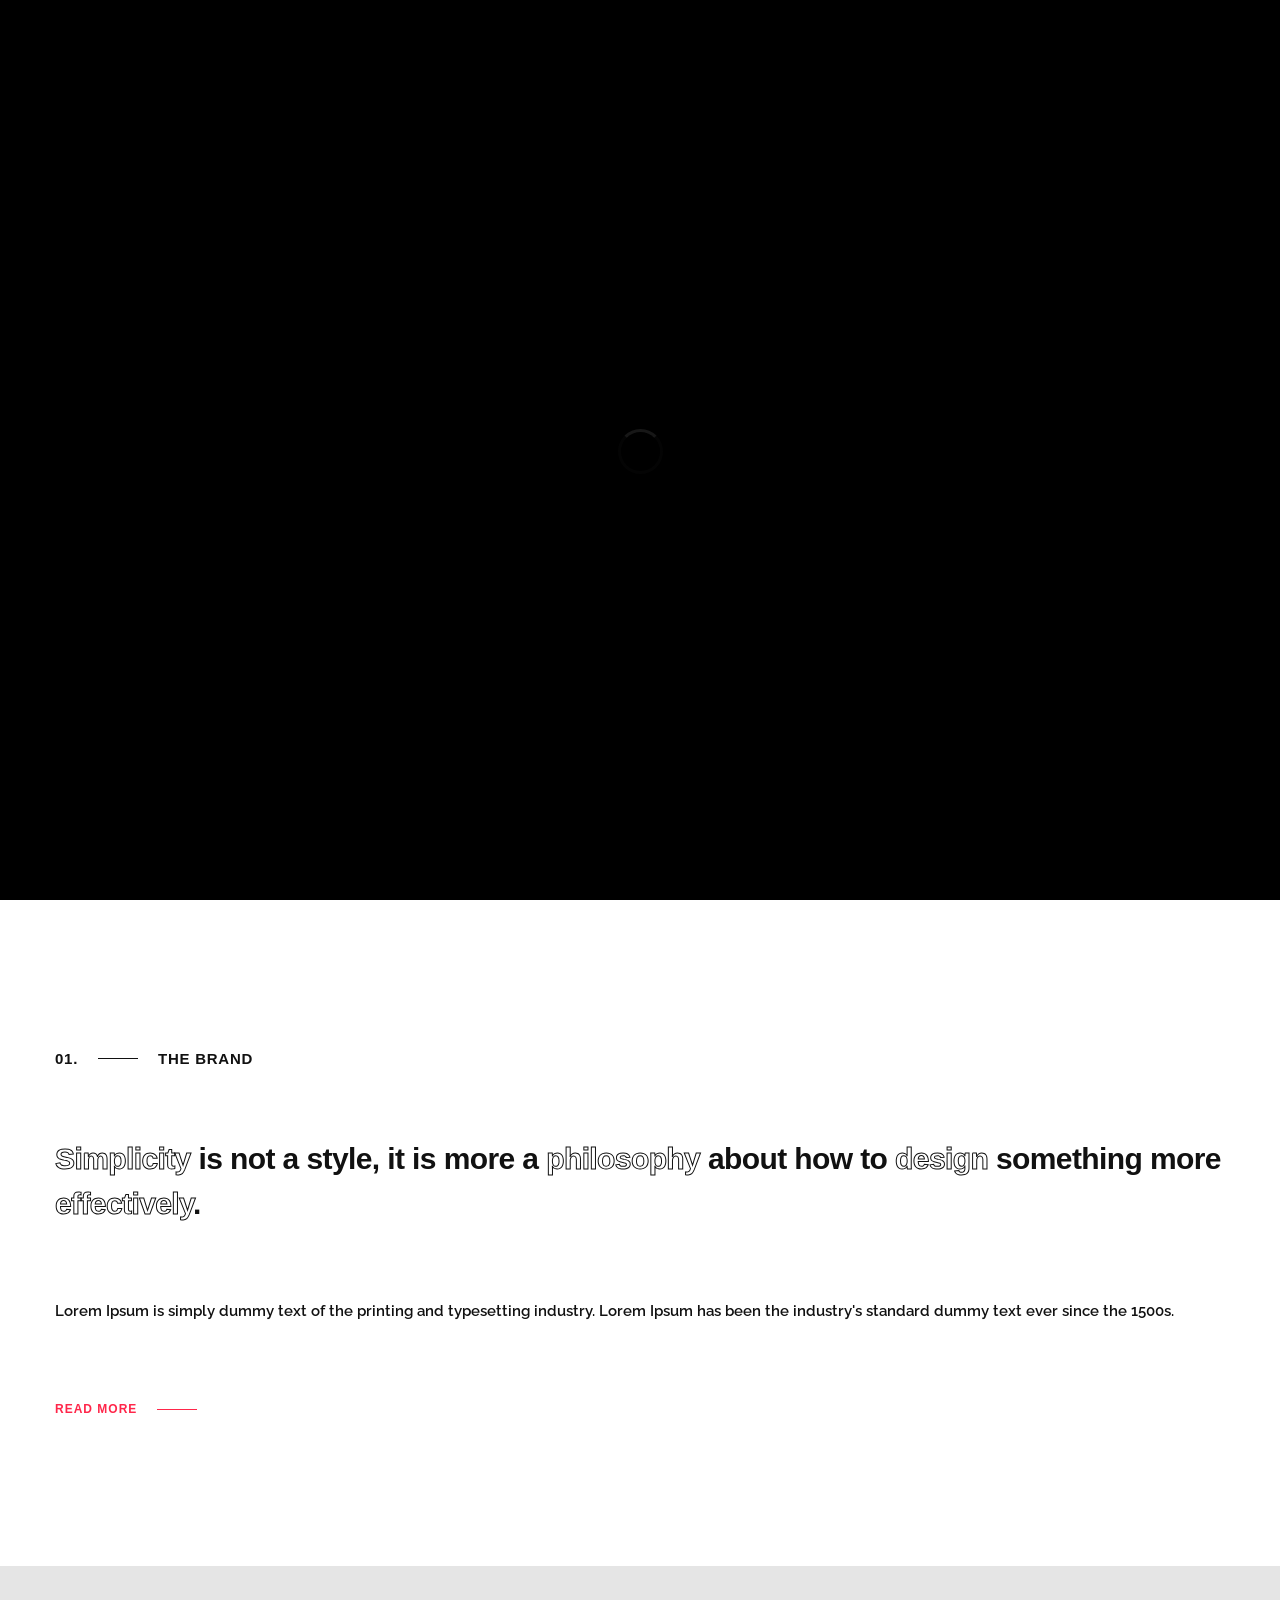
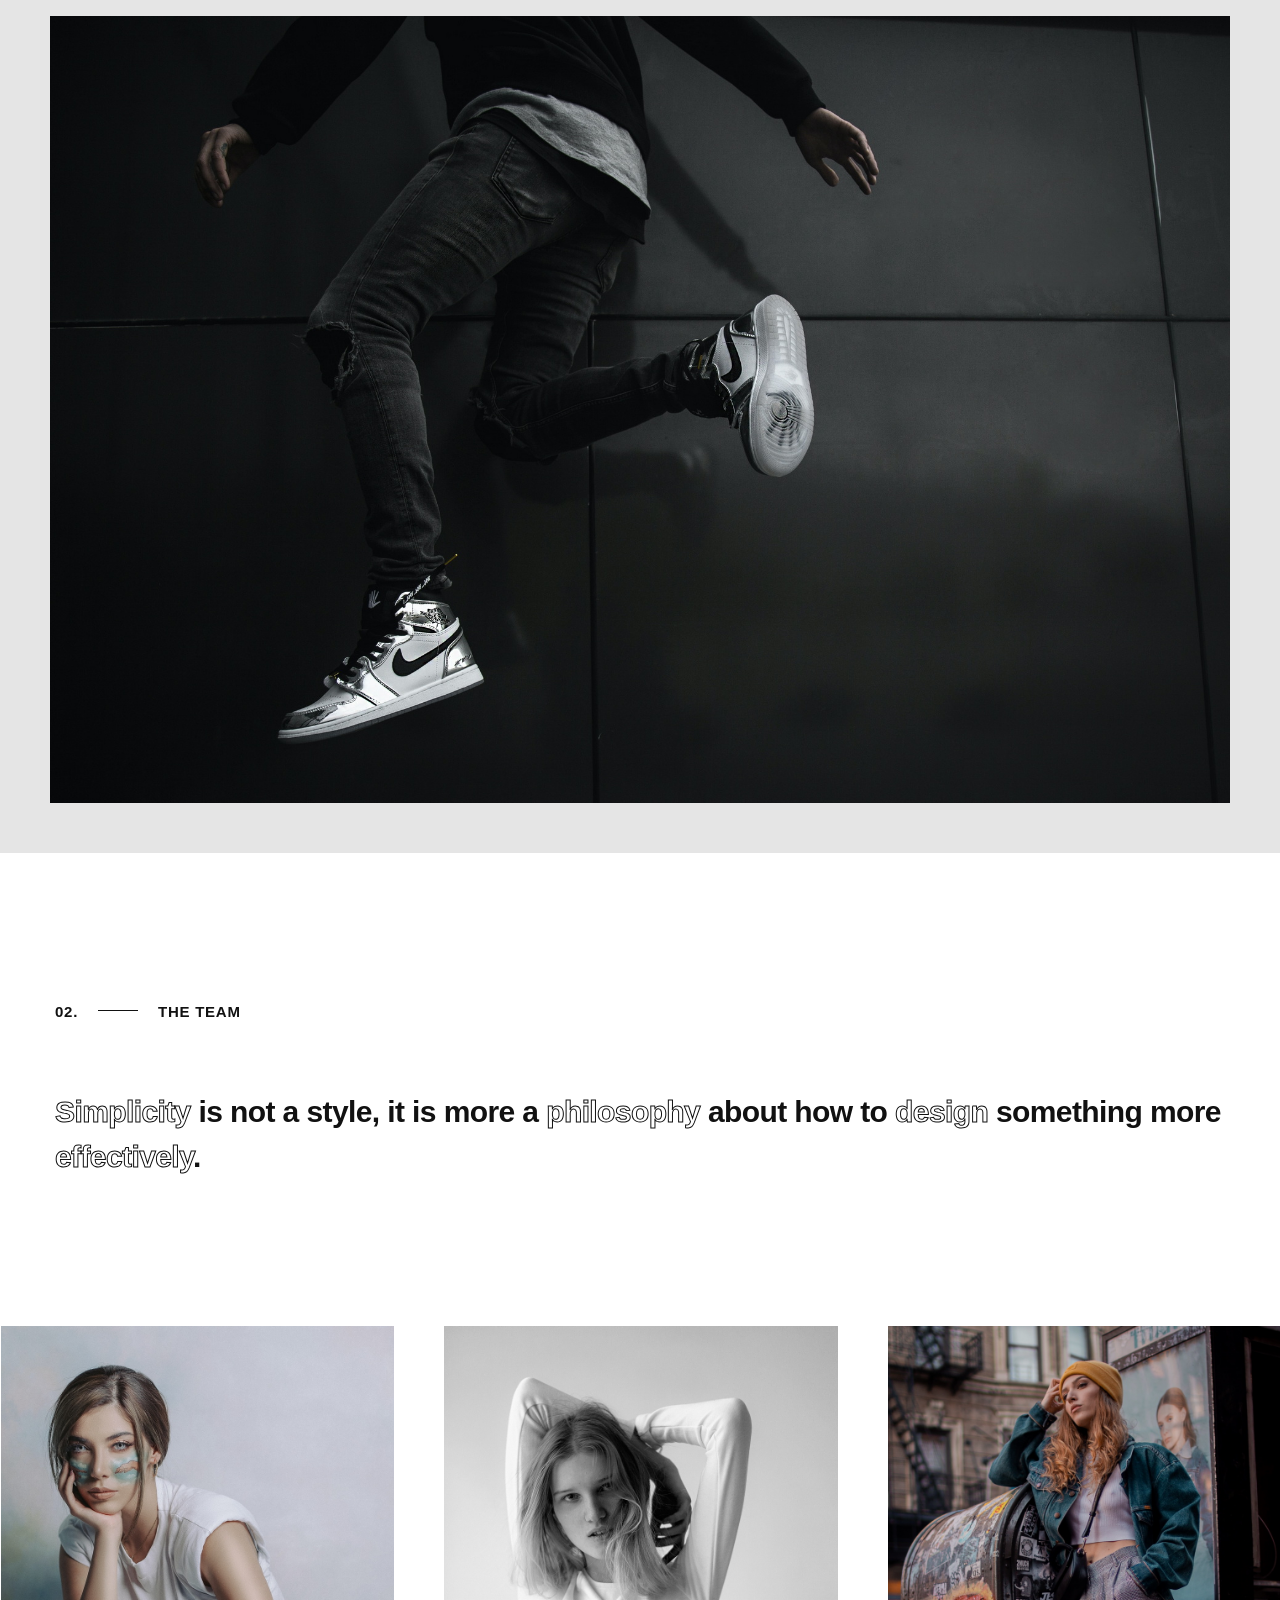
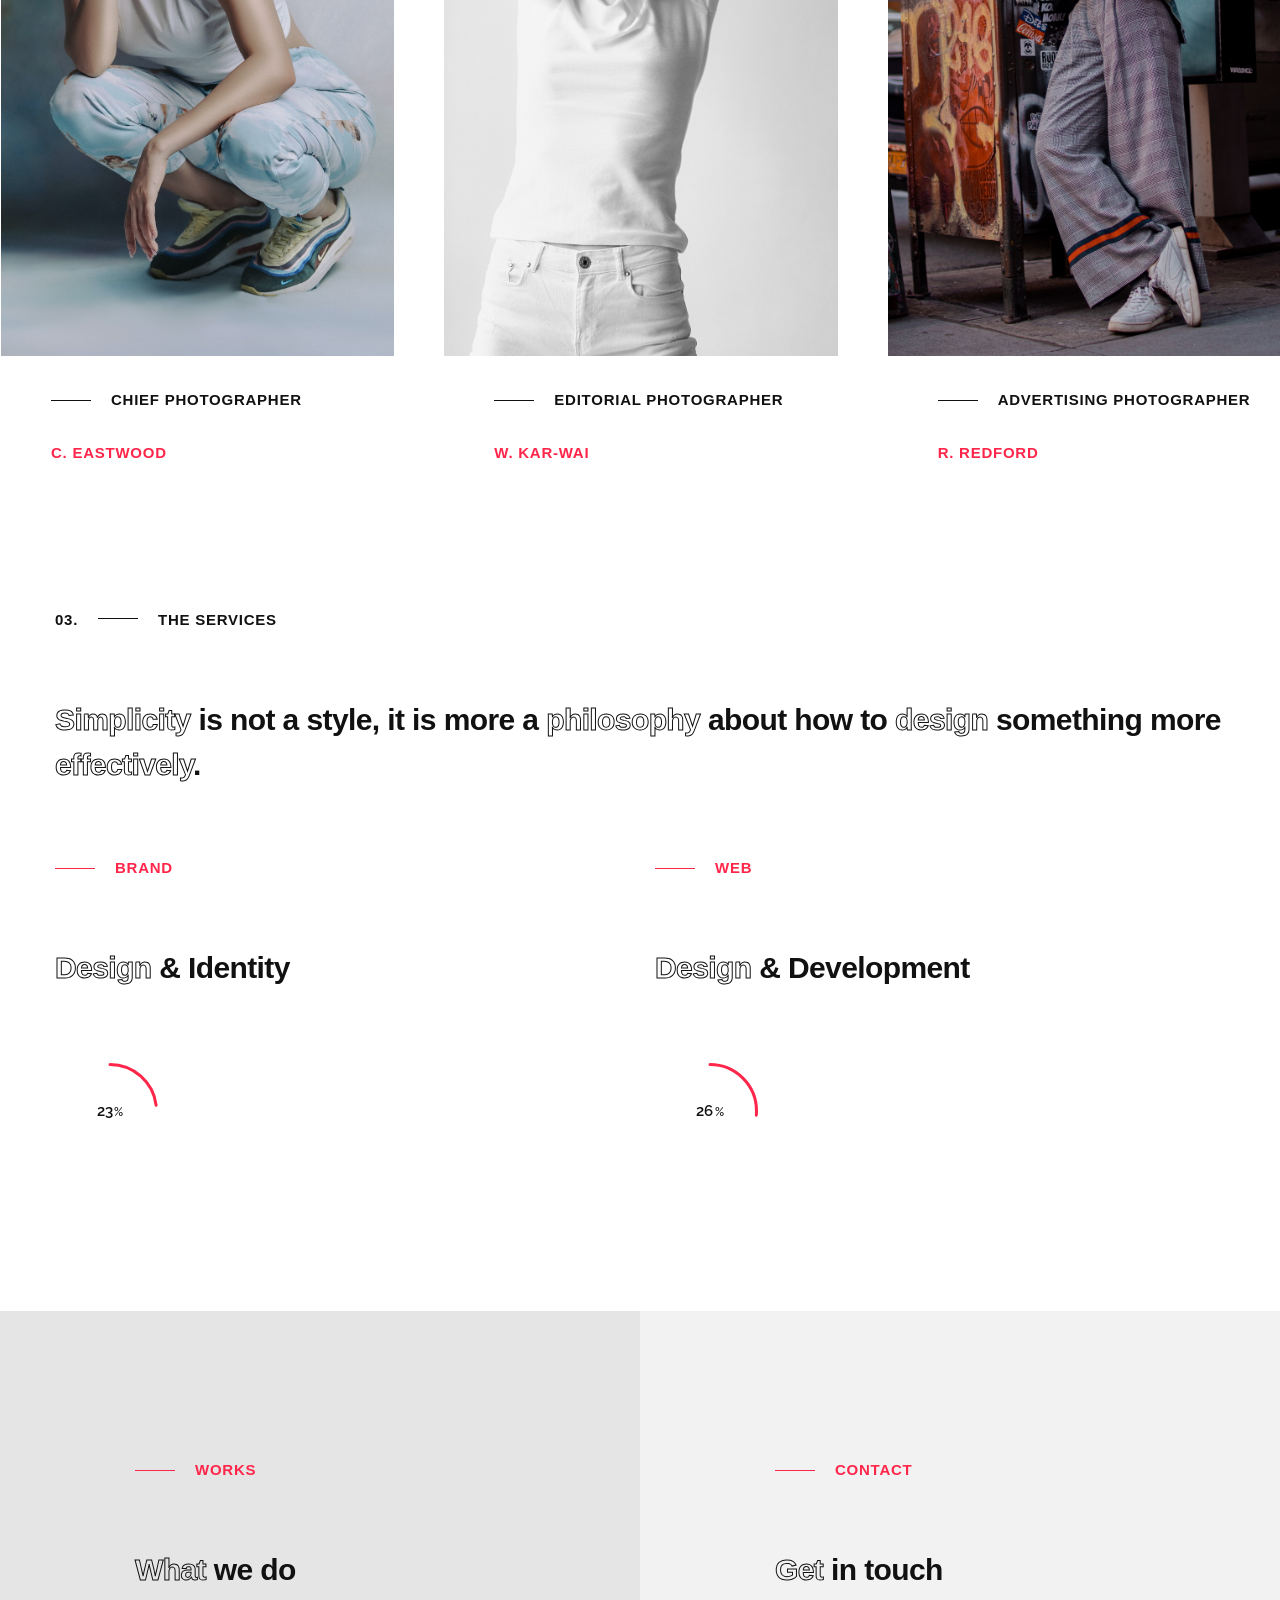
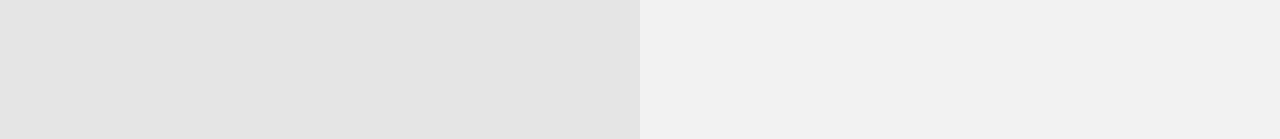
==== about.html @ d97a6aaf "Add files via upload" ====
<!DOCTYPE html>
<html lang="en">
    <head>
        <meta charset="utf-8">
        <title>
            Doex - Creative Portfolio Template
        </title>
        <meta content="" name="description">
        <meta content="" name="author">
        <meta content="" name="keywords">
        <meta content="width=device-width, initial-scale=1, maximum-scale=1" name="viewport">
        <!-- Doex v1.3 || ex nihilo || October - November 2020 -->
        <!-- style start -->
        <link href="css/plugins.css" media="all" rel="stylesheet" type="text/css">
        <link href="css/style.css" media="all" rel="stylesheet" type="text/css">
        <!-- style end -->
        <!-- google fonts start -->
        <link href="https://fonts.googleapis.com/css?family=Raleway:100,200,300,400,500,600,700,800,900" rel="stylesheet" type=
            "text/css">
        <!-- google fonts end -->
    </head>
    <body>
        <!-- preloader start -->
        <div class="preloader-bg"></div>
        <div id="preloader">
            <div id="preloader-status">
                <div class="preloader-position loader">
                    <span></span>
                </div>
            </div>
        </div>
        <!-- preloader end -->
        <!-- custom cursor start -->
        <div class="cursor cursor-color"></div>
        <!-- custom cursor end -->
        <!-- logo start -->
        <a class="logo" href="index.html">
            <div class="logo-img"></div>
        </a>
        <!-- logo end -->
        <!-- navigation start -->
        <!-- navigation button start -->
        <!-- navigation button bg start -->
        <div class="navigation-icon-wrapper-bg"></div>
        <!-- navigation button bg end -->
        <div class="navigation-fire navigation-icon-wrapper">
            <div class="navigation-icon" id="navigation-icon">
                <span class="line"></span> <span class="line"></span> <span class="line"></span>
            </div>
        </div>
        <!-- navigation button end -->
        <!-- navigation panel left start -->
        <div class="panel-overlay-from-left">
            <!-- navigation menu IMG wrapper start -->
            <div class="navigation-menu-img-wrapper">
                <!-- navigation menu IMG start -->
                <div class="navigation-menu-img">
                    <div class="menu-img active" data-bg="img/menu/menu-1.jpg" data-ref="menu-1"></div>
                    <div class="menu-img" data-bg="img/menu/menu-2.jpg" data-ref="menu-2"></div>
                    <div class="menu-img" data-bg="img/menu/menu-3.jpg" data-ref="menu-3"></div>
                    <div class="menu-img" data-bg="img/menu/menu-4.jpg" data-ref="menu-4"></div>
                    <div class="menu-img" data-bg="img/menu/menu-5.jpg" data-ref="menu-5"></div>
                </div>
                <!-- navigation menu IMG end -->
            </div>
            <!-- navigation menu IMG wrapper end -->
        </div>
        <!-- navigation panel left end -->
        <!-- navigation panel right start -->
        <div class="panel-from-right">
            <!-- navigation links start -->
            <nav class="navigation-menu">
                <!-- center container start -->
                <div class="center-container-menu">
                    <!-- center block start -->
                    <div class="center-block-menu">
                        <ul class="menu brackets">
                            <li>
                                <a data-ref="menu-1" href="index.html">Home</a>
                            </li>
                            <li>
                                <a data-ref="menu-2" href="about.html">About</a>
                            </li>
                            <li>
                                <a data-ref="menu-3" href="works.html">Works</a>
                            </li>
                            <li>
                                <a data-ref="menu-4" href="blog.html">Blog</a>
                            </li>
                            <li class="last">
                                <a data-ref="menu-5" href="contact.html">Contact</a>
                            </li>
                        </ul>
                    </div>
                    <!-- center block end -->
                </div>
                <!-- center container end -->
            </nav>
            <!-- navigation links end -->
        </div>
        <!-- navigation panel right end -->
        <!-- navigation end -->
        <!-- section start -->
        <div class="home-page" id="home">
            <!-- hero bg start -->
            <div class="hero-fullscreen">
                <!-- parallax start -->
                <div class="parallax-window" data-image-src="img/about/0.jpg" data-parallax="scroll"></div>
                <!-- parallax end -->
            </div>
            <!-- hero bg end -->
            <!-- overlay start -->
            <div class="gradient-overlay"></div>
            <!-- overlay end -->
            <!-- center container start -->
            <div class="center-container">
                <!-- center block start -->
                <div class="center-block">
                    <!-- section title start -->
                    <h1 class="main-title">
                        <span>About</span>
                    </h1>
                    <!-- section title end -->
                    <!-- divider start -->
                    <div class="inner-divider-ultra-half"></div>
                    <!-- divider end -->
                    <!-- section subtitle start -->
                    <h1 class="section-header section-header-home">
                        <span>Simplicity</span> is not a style<span>.</span>
                    </h1>
                    <!-- section subtitle end -->
                </div>
                <!-- center block end -->
            </div>
            <!-- center container end -->
            <!-- scroll indicator start -->
            <div class="scroll-indicator">
                <div class="scroll-indicator-wrapper">
                    <div class="scroll-line"></div>
                </div>
            </div>
            <!-- scroll indicator end -->
        </div>
        <!-- section end -->
        <!-- page wrapper start -->
        <div class="page-wrapper">
            <!-- section start -->
            <section class="bg-1">
                <div class="container inner-spacer">
                    <!-- divider start -->
                    <div class="inner-divider"></div>
                    <!-- divider end -->
                    <!-- row start -->
                    <div class="row">
                        <!-- col start -->
                        <div class="col-lg-12">
                            <!-- section title start -->
                            <h2 class="section-heading">
                                <span>01.</span> The Brand
                            </h2>
                            <!-- section title end -->
                        </div>
                        <!-- col end -->
                    </div>
                    <!-- row end -->
                    <!-- divider start -->
                    <div class="inner-divider-half"></div>
                    <!-- divider end -->
                    <!-- row start -->
                    <div class="row">
                        <!-- col start -->
                        <div class="col-lg-12">
                            <!-- section subtitle start -->
                            <h1 class="section-header">
                                <span>Simplicity</span> is not a style, it is more a <span>philosophy</span> about how to <span>design</span> something more <span>effectively</span>.
                            </h1>
                            <!-- section subtitle end -->
                            <!-- divider start -->
                            <div class="inner-divider-half"></div>
                            <!-- divider end -->
                            <!-- section txt start -->
                            <div class="section-txt">
                                Lorem Ipsum is simply dummy text of the printing and typesetting industry. Lorem Ipsum has been the industry's standard dummy text ever since the 1500s.
                            </div>
                            <!-- section txt end -->
                            <!-- divider start -->
                            <div class="inner-divider-half"></div>
                            <!-- divider end -->
                            <!-- button start -->
                            <div class="button-the-wrapper">
                                <a class="button-the" href="#">Read more</a>
                            </div>
                            <!-- button end -->
                        </div>
                        <!-- col end -->
                    </div>
                    <!-- row end -->
                    <!-- divider start -->
                    <div class="inner-divider"></div>
                    <!-- divider end -->
                </div>
            </section>
            <!-- section end -->
            <!-- section start -->
            <section class="bg-3">
                <div class="container-fluid nopadding">
                    <div class="works-section section-gallery">
                        <div class="container-fluid no-mrg-pdg">
                            <div class="row no-gutter">
                                <div class="col-md-12">
                                    <!-- item start -->
                                    <div class="works-section-gallery-box img-3 img-3-about">
                                        <div class="box-img image-works">
                                            <!-- item IMG start -->
                                            <div class="img-fullwidth-all"><img alt="Img" src="img/about/0-1.jpg">
                                            </div>
                                            <!-- item IMG end -->
                                        </div>
                                    </div>
                                    <!-- item end -->
                                </div>
                            </div>
                        </div>
                    </div>
                </div>
            </section>
            <!-- section end -->
            <!-- section start -->
            <section class="bg-1">
                <div class="container inner-spacer">
                    <!-- divider start -->
                    <div class="inner-divider"></div>
                    <!-- divider end -->
                    <!-- row start -->
                    <div class="row">
                        <!-- col start -->
                        <div class="col-lg-12">
                            <!-- section title start -->
                            <h2 class="section-heading">
                                <span>02.</span> The Team
                            </h2>
                            <!-- section title end -->
                        </div>
                        <!-- col end -->
                    </div>
                    <!-- row end -->
                    <!-- divider start -->
                    <div class="inner-divider-half"></div>
                    <!-- divider end -->
                    <!-- row start -->
                    <div class="row">
                        <!-- col start -->
                        <div class="col-lg-12">
                            <!-- section subtitle start -->
                            <h1 class="section-header">
                                <span>Simplicity</span> is not a style, it is more a <span>philosophy</span> about how to <span>design</span> something more <span>effectively</span>.
                            </h1>
                            <!-- section subtitle end -->
                        </div>
                        <!-- col end -->
                    </div>
                    <!-- row end -->
                    <!-- divider start -->
                    <div class="inner-divider"></div>
                    <!-- divider end -->
                </div>
            </section>
            <!-- section end -->
            <!-- section start -->
            <section class="bg-1-1">
                <div class="container-fluid nopadding">
                    <!-- IMG carousel start -->
                    <div class="carousel-item-img-wrapper carousel-item-img-wrapper-about">
                        <div class="owl-carousel" id="about">
                            <!-- IMG carousel item start -->
                            <div class="post-box">
                                <div class="carousel-item-all carousel-item-about-01"></div>
                                <div class="post-box-inner">
                                    <!-- divider start -->
                                    <div class="inner-divider-ultra-half"></div>
                                    <!-- divider end -->
                                    <!-- section subtitle start -->
                                    <h4 class="post-heading post-heading-all post-heading-all-lead post-heading-inner">
                                        Chief Photographer
                                    </h4>
                                    <!-- section subtitle end -->
                                    <!-- divider start -->
                                    <div class="inner-divider-ultra-half"></div>
                                    <!-- divider end -->
                                    <!-- section title start -->
                                    <div class="post-box-title">
                                        C. Eastwood
                                    </div>
                                    <!-- section title end -->
                                </div>
                            </div>
                            <!-- IMG carousel item end -->
                            <!-- IMG carousel item start -->
                            <div class="post-box">
                                <div class="carousel-item-all carousel-item-about-02"></div>
                                <div class="post-box-inner">
                                    <!-- divider start -->
                                    <div class="inner-divider-ultra-half"></div>
                                    <!-- divider end -->
                                    <!-- section subtitle start -->
                                    <h4 class="post-heading post-heading-all post-heading-all-lead post-heading-inner">
                                        Editorial Photographer
                                    </h4>
                                    <!-- section subtitle end -->
                                    <!-- divider start -->
                                    <div class="inner-divider-ultra-half"></div>
                                    <!-- divider end -->
                                    <!-- section title start -->
                                    <div class="post-box-title">
                                        W. Kar-wai
                                    </div>
                                    <!-- section title end -->
                                </div>
                            </div>
                            <!-- IMG carousel item end -->
                            <!-- IMG carousel item start -->
                            <div class="post-box">
                                <div class="carousel-item-all carousel-item-about-03"></div>
                                <div class="post-box-inner">
                                    <!-- divider start -->
                                    <div class="inner-divider-ultra-half"></div>
                                    <!-- divider end -->
                                    <!-- section subtitle start -->
                                    <h4 class="post-heading post-heading-all post-heading-all-lead post-heading-inner">
                                        Advertising Photographer
                                    </h4>
                                    <!-- section subtitle end -->
                                    <!-- divider start -->
                                    <div class="inner-divider-ultra-half"></div>
                                    <!-- divider end -->
                                    <!-- section title start -->
                                    <div class="post-box-title">
                                        R. Redford
                                    </div>
                                    <!-- section title end -->
                                </div>
                            </div>
                            <!-- IMG carousel item end -->
                            <!-- IMG carousel item start -->
                            <div class="post-box">
                                <div class="carousel-item-all carousel-item-about-04"></div>
                                <div class="post-box-inner">
                                    <!-- divider start -->
                                    <div class="inner-divider-ultra-half"></div>
                                    <!-- divider end -->
                                    <!-- section subtitle start -->
                                    <h4 class="post-heading post-heading-all post-heading-all-lead post-heading-inner">
                                        Executive Photographer
                                    </h4>
                                    <!-- section subtitle end -->
                                    <!-- divider start -->
                                    <div class="inner-divider-ultra-half"></div>
                                    <!-- divider end -->
                                    <!-- section title start -->
                                    <div class="post-box-title">
                                        T. Scott
                                    </div>
                                    <!-- section title end -->
                                </div>
                            </div>
                            <!-- IMG carousel item end -->
                        </div>
                    </div>
                    <!-- IMG carousel end -->
                </div>
            </section>
            <!-- section end -->
            <!-- section start -->
            <section class="bg-1">
                <div class="container inner-spacer">
                    <!-- divider start -->
                    <div class="inner-divider"></div>
                    <!-- divider end -->
                    <!-- row start -->
                    <div class="row">
                        <!-- col start -->
                        <div class="col-lg-12">
                            <!-- section title start -->
                            <h2 class="section-heading">
                                <span>03.</span> The Services
                            </h2>
                            <!-- section title end -->
                        </div>
                        <!-- col end -->
                    </div>
                    <!-- row end -->
                    <!-- divider start -->
                    <div class="inner-divider-half"></div>
                    <!-- divider end -->
                    <!-- row start -->
                    <div class="row">
                        <!-- col start -->
                        <div class="col-lg-12">
                            <!-- section subtitle start -->
                            <h1 class="section-header">
                                <span>Simplicity</span> is not a style, it is more a <span>philosophy</span> about how to <span>design</span> something more <span>effectively</span>.
                            </h1>
                            <!-- section subtitle end -->
                        </div>
                        <!-- col end -->
                    </div>
                    <!-- row end -->
                    <!-- divider start -->
                    <div class="inner-divider-half"></div>
                    <!-- divider end -->
                    <!-- row start -->
                    <div class="row">
                        <!-- col start -->
                        <div class="col-md-6">
                            <!-- section subtitle start -->
                            <h4 class="post-heading post-heading-all post-heading-all-lead post-heading-all-lead-color post-heading-inner">
                                Brand
                            </h4>
                            <!-- section subtitle end -->
                            <!-- divider start -->
                            <div class="inner-divider-half"></div>
                            <!-- divider end -->
                            <!-- section title start -->
                            <h1 class="section-header section-header-post">
                                <span>Design</span> &amp; Identity
                            </h1>
                            <!-- section title end -->
                            <!-- divider start -->
                            <div class="inner-divider-half"></div>
                            <!-- divider end -->
                            <!-- chart skills start -->
                            <div class="chart-wrapper">
                                <span class="chart-skills chart-appear-skills" data-percent="66"><span class="percent-skills"></span></span>
                            </div>
                            <!-- chart skills end -->
                        </div>
                        <!-- col end -->
                        <!-- divider start -->
                        <div class="inner-divider-half mobile-visible"></div>
                        <!-- divider end -->
                        <!-- col start -->
                        <div class="col-md-6">
                            <!-- section subtitle start -->
                            <h4 class="post-heading post-heading-all post-heading-all-lead post-heading-all-lead-color post-heading-inner">
                                Web
                            </h4>
                            <!-- section subtitle end -->
                            <!-- divider start -->
                            <div class="inner-divider-half"></div>
                            <!-- divider end -->
                            <!-- section title start -->
                            <h1 class="section-header section-header-post">
                                <span>Design</span> &amp; Development
                            </h1>
                            <!-- section title end -->
                            <!-- divider start -->
                            <div class="inner-divider-half"></div>
                            <!-- divider end -->
                            <!-- chart skills start -->
                            <div class="chart-wrapper">
                                <span class="chart-skills chart-appear-skills" data-percent="76"><span class="percent-skills"></span></span>
                            </div>
                            <!-- chart skills end -->
                        </div>
                        <!-- col end -->
                    </div>
                    <!-- row end -->
                    <!-- divider start -->
                    <div class="inner-divider"></div>
                    <!-- divider end -->
                </div>
            </section>
            <!-- section end -->
            <!-- section start -->
            <section>
                <div class="container-fluid nopadding">
                    <!-- halves start -->
                    <div class="halves">
                        <!-- half start -->
                        <div class="half">
                            <!-- footer item start -->
                            <a href="works.html">
                                <div class="footer-item footer-item-1">
                                    <!-- footer content start -->
                                    <div class="footer-content">
                                        <!-- divider start -->
                                        <div class="inner-divider"></div>
                                        <!-- divider end -->
                                        <!-- section post start -->
                                        <div class="post-all inner-spacer-footer">
                                            <!-- section subtitle start -->
                                            <div class="footer-sub-header footer-sub-header-all-lead">
                                                Works
                                            </div>
                                            <!-- section subtitle end -->
                                            <!-- divider start -->
                                            <div class="inner-divider-half"></div>
                                            <!-- divider end -->
                                            <!-- section title start -->
                                            <div class="post-title">
                                                <span>What</span> we do
                                            </div>
                                            <!-- section title end -->
                                        </div>
                                        <!-- section post end -->
                                        <!-- divider start -->
                                        <div class="inner-divider"></div>
                                        <!-- divider end -->
                                    </div>
                                    <!-- footer content end -->
                                </div>
                            </a>
                            <!-- footer item end -->
                        </div>
                        <!-- half end -->
                        <!-- half start -->
                        <div class="half">
                            <!-- footer item start -->
                            <a href="contact.html">
                                <div class="footer-item footer-item-2">
                                    <!-- footer content start -->
                                    <div class="footer-content">
                                        <!-- divider start -->
                                        <div class="inner-divider"></div>
                                        <!-- divider end -->
                                        <!-- section post start -->
                                        <div class="post-all inner-spacer-footer">
                                            <!-- section subtitle start -->
                                            <div class="footer-sub-header footer-sub-header-all-lead">
                                                Contact
                                            </div>
                                            <!-- section subtitle end -->
                                            <!-- divider start -->
                                            <div class="inner-divider-half"></div>
                                            <!-- divider end -->
                                            <!-- section title start -->
                                            <div class="post-title">
                                                <span>Get</span> in touch
                                            </div>
                                            <!-- section title end -->
                                        </div>
                                        <!-- section post end -->
                                        <!-- divider start -->
                                        <div class="inner-divider"></div>
                                        <!-- divider end -->
                                    </div>
                                    <!-- footer content end -->
                                </div>
                            </a>
                            <!-- footer item end -->
                        </div>
                        <!-- half end -->
                    </div>
                    <!-- halves end -->
                </div>
            </section>
            <!-- section end -->
            <!-- to top arrow start -->
            <a class="page-scroll" href="#home">
                <div class="to-top-arrow">
                    <span class="ion-ios-arrow-up"></span>
                </div>
            </a>
            <!-- to top arrow end -->
        </div>
        <!-- page wrapper end -->
        <!-- scripts start -->
        <script src="js/plugins.js"></script> 
        <script src="js/doex.js"></script><!-- scripts end -->
    </body>
</html>
---- css/style.css ----
/*
  [CSS Index]
  
  ---
  
  Template Name: Doex - Creative Portfolio Template
  Author:  ex-nihilo
  Version: 1.3
*/


/*
  1. TEMPLATE BACKGROUNDS
    1.1. hero slider IMG BACKGROUND
    1.2. about IMG BACKGROUND
    1.3. works IMG BACKGROUND
	  1.3.1. works project 01 IMG BACKGROUND
	  1.3.2. works project 02 IMG BACKGROUND
	  1.3.3. works project 03 IMG BACKGROUND
	  1.3.4. works project 04 IMG BACKGROUND
    1.4. single IMG BACKGROUND
	1.5. blog IMG BACKGROUND
      1.5.1. blog post 01 IMG BACKGROUND
	  1.5.2. blog post 02 IMG BACKGROUND
	  1.5.3. blog post 03 IMG BACKGROUND
	  1.5.4. blog post 04 IMG BACKGROUND
  2. reset
  3. layout
  4. navigation
    4.1. navigation panels overlay
    4.2. navigation panels
    4.3. navigation icon
    4.4. navigation brackets
    4.5. navigation IMG
    4.6. navigation links
	4.7. navigation extras
  5. bg color
  6. post heading
  7. parallax
  8. button
  9. section heading h1
  10. section heading h2
  11. upper page
  12. works
    12.1. works main
    12.2. works projects
  13. cursor
  14. logo
  15. chart
  16. page wrapper
  17. IMG carousel
  18. post box
  19. overlay
  20. hero container
  21. home
  22. main title
  23. center container
  24. scroll indicator
  25. preloader
  26. halves
    26.1. halves items
  27. inner spacer
  28. contact form
  29. social icons
  30. to top arrow
  31. mistify slideshow
  32. dot pattern
  33. Swiper CUSTOM
    33.1. Swiper style 1
	33.2. Swiper style 2
	33.3. Swiper style 3
	33.4. Swiper style 4
  34. Magnific Popup CUSTOM
  35. videos
    35.1. Vimeo video
    35.2. YouTube video
  36. blog
  37. divider
*/


/* 1. TEMPLATE BACKGROUNDS */
/* 1.1. hero slider IMG BACKGROUND */
.bg-img-1 {
background-image: url(../img/background/hero-bg-1.jpg);
}

.bg-img-2 {
background-image: url(../img/background/hero-bg-2.jpg);
}

.bg-img-3 {
background-image: url(../img/background/hero-bg-3.jpg);
}

.bg-img-4 {
background-image: url(../img/background/hero-bg-4.jpg);
}


/* 1.2. about IMG BACKGROUND */
.carousel-item-about-01 {
background-image: url(../img/about/1.jpg);
}

.carousel-item-about-02 {
background-image: url(../img/about/2.jpg);
}

.carousel-item-about-03 {
background-image: url(../img/about/3.jpg);
}

.carousel-item-about-04 {
background-image: url(../img/about/4.jpg);
}


/* 1.3. works IMG BACKGROUND */
.works-list .works-list-bg.works-list-bg-1 {
background-image: url(../img/works/1.jpg);
}

.works-list .works-list-bg.works-list-bg-2 {
background-image: url(../img/works/2.jpg);
}

.works-list .works-list-bg.works-list-bg-3 {
background-image: url(../img/works/3.jpg);
}

.works-list .works-list-bg.works-list-bg-4 {
background-image: url(../img/works/4.jpg);
}


/* 1.3.1. works project 01 IMG BACKGROUND */
.img-project-all-01-1 {	
background-image: url(../img/works/project-01/4.jpg);
}

.img-project-all-01-2 {		
background-image: url(../img/works/project-01/5.jpg);
}

.img-project-all-01-3 {	
background-image: url(../img/works/project-01/6.jpg);
}

.img-project-all-01-4 {	
background-image: url(../img/works/project-01/7.jpg);
}


/* 1.3.2. works project 02 IMG BACKGROUND */
.img-project-all-02-1 {	
background-image: url(../img/works/project-02/5.jpg);
}

.img-project-all-02-2 {		
background-image: url(../img/works/project-02/6.jpg);
}

.img-project-all-02-3 {	
background-image: url(../img/works/project-02/7.jpg);
}

.img-project-all-02-4 {	
background-image: url(../img/works/project-02/8.jpg);
}


/* 1.3.3. works project 03 IMG BACKGROUND */
.img-project-all-03-1 {	
background-image: url(../img/works/project-03/4.jpg);
}

.img-project-all-03-2 {		
background-image: url(../img/works/project-03/5.jpg);
}

.img-project-all-03-3 {	
background-image: url(../img/works/project-03/6.jpg);
}

.img-project-all-03-4 {	
background-image: url(../img/works/project-03/7.jpg);
}


/* 1.3.4. works project 04 IMG BACKGROUND */
.img-project-all-04-1 {	
background-image: url(../img/works/project-04/5.jpg);
}

.img-project-all-04-2 {		
background-image: url(../img/works/project-04/6.jpg);
}

.img-project-all-04-3 {	
background-image: url(../img/works/project-04/7.jpg);
}

.img-project-all-04-4 {	
background-image: url(../img/works/project-04/8.jpg);
}


/* 1.4. single IMG BACKGROUND */
.bg-img-single {	
background-image: url(../img/background/single-bg.jpg);
}


/* 1.5. blog IMG BACKGROUND */
.works-list .works-list-bg.blog-list-bg-1 {
background-image: url(../img/blog/1.jpg);
}

.works-list .works-list-bg.blog-list-bg-2 {
background-image: url(../img/blog/2.jpg);
}

.works-list .works-list-bg.blog-list-bg-3 {
background-image: url(../img/blog/3.jpg);
}

.works-list .works-list-bg.blog-list-bg-4 {
background-image: url(../img/blog/4.jpg);
}


/* 1.5.1. blog post 01 IMG BACKGROUND */
.img-post-all-blog-01-1 {	
background-image: url(../img/blog/post-01/1.jpg);
}

.img-post-all-blog-01-2 {		
background-image: url(../img/blog/post-01/2.jpg);
}

.img-post-all-blog-01-3 {	
background-image: url(../img/blog/post-01/3.jpg);
}

.img-post-all-blog-01-4 {	
background-image: url(../img/blog/post-01/4.jpg);
}


/* 1.5.2. blog post 02 IMG BACKGROUND */
.img-post-all-blog-02-1 {	
background-image: url(../img/blog/post-02/1.jpg);
}

.img-post-all-blog-02-2 {		
background-image: url(../img/blog/post-02/2.jpg);
}

.img-post-all-blog-02-3 {	
background-image: url(../img/blog/post-02/3.jpg);
}

.img-post-all-blog-02-4 {	
background-image: url(../img/blog/post-02/4.jpg);
}


/* 1.5.3. blog post 03 IMG BACKGROUND */
.img-post-all-blog-03-1 {	
background-image: url(../img/blog/post-03/1.jpg);
}

.img-post-all-blog-03-2 {		
background-image: url(../img/blog/post-03/2.jpg);
}

.img-post-all-blog-03-3 {	
background-image: url(../img/blog/post-03/3.jpg);
}

.img-post-all-blog-03-4 {	
background-image: url(../img/blog/post-03/4.jpg);
}


/* 1.5.4. blog post 04 IMG BACKGROUND */
.img-post-all-blog-04-1 {	
background-image: url(../img/blog/post-04/1.jpg);
}

.img-post-all-blog-04-2 {		
background-image: url(../img/blog/post-04/2.jpg);
}

.img-post-all-blog-04-3 {	
background-image: url(../img/blog/post-04/3.jpg);
}

.img-post-all-blog-04-4 {	
background-image: url(../img/blog/post-04/4.jpg);
}


/* 2. reset */
html, body, div, span, applet, object, iframe, h1, h2, h3, h4, h5, h6, p, blockquote, pre, a, abbr, acronym, address, big, cite, code, del, dfn, em, /* img */, ins, kbd, q, s, samp, small, strike, strong, sub, sup, tt, var, b, u, i, center, dl, dt, dd, ol, ul, li, fieldset, form, label, legend, table, caption, tbody, tfoot, thead, tr, th, td, article, aside, canvas, details, embed, figure, figcaption, footer, header, hgroup, menu, nav, output, ruby, section, summary, time, mark, audio, video {
margin: 0;
padding: 0;
border: 0;
font-size: 100%;
font: inherit;
vertical-align: baseline;
}

html, body {
height: 100%;
}

body {
line-height: 1;
}

article, aside, details, figcaption, figure, footer, header, hgroup, menu, nav, section {
display: block;
}

ol, ul {
list-style: none;
}

blockquote, q {
quotes: none;
}

blockquote:before, blockquote:after, q:before, q:after {
content: "";
content: none;
}

table {
border-collapse: collapse;
border-spacing: 0;
}

*:focus {  
outline: none;
}

a:focus, a:active,
button::-moz-focus-inner,
input[type="reset"]::-moz-focus-inner,
input[type="button"]::-moz-focus-inner,
input[type="submit"]::-moz-focus-inner {
border: 0;
outline: 0;
}


/* 3. layout */
body {
font-family: 'Raleway', sans-serif;
font-size: 15px;
font-style: normal;
font-weight: 600;
text-align: left;
color: #111;
background: #000;
 -webkit-font-smoothing: antialiased;
-moz-osx-font-smoothing: grayscale;
-webkit-text-size-adjust: 100%;
   -moz-text-size-adjust: 100%;
    -ms-text-size-adjust: 100%;
-webkit-backface-visibility: hidden;
        backface-visibility: hidden;
width: 100%;
height: 100%;
overflow-x: hidden;
overflow-y: auto;
margin: 0;
padding: 0;
line-height: 2;
}

body.body-light {
background: #fff;
}

body.body-light.body-light-2 {
background: #e5e5e5;
}

a {
color: #ff264a;
text-decoration: none;
outline: none;
 -webkit-font-smoothing: antialiased;
-moz-osx-font-smoothing: grayscale;
-webkit-text-size-adjust: 100%;
   -moz-text-size-adjust: 100%;
    -ms-text-size-adjust: 100%;
-webkit-backface-visibility: hidden;
        backface-visibility: hidden;
-webkit-transition: all 0.5s linear;
   -moz-transition: all 0.5s linear;
    -ms-transition: all 0.5s linear;
     -o-transition: all 0.5s linear;
        transition: all 0.5s linear;
-webkit-transform: translate3d(0, 0, 0);
        transform: translate3d(0, 0, 0);
}

a:hover,
a:visited,
a:active,
a:focus {
color: #ff264a;
text-decoration: none;
outline: none;
font-weight: 600;
-webkit-transition: all 0.5s linear;
   -moz-transition: all 0.5s linear;
    -ms-transition: all 0.5s linear;
     -o-transition: all 0.5s linear;
        transition: all 0.5s linear;
-webkit-transform: translate3d(0, 0, 0);
        transform: translate3d(0, 0, 0);
}

p {
text-align: left;
font-size: 15px;
font-weight: 600;
letter-spacing: 0.05em;
color: #111;
line-height: 2;
 -webkit-font-smoothing: antialiased;
-moz-osx-font-smoothing: grayscale;
-webkit-text-size-adjust: 100%;
   -moz-text-size-adjust: 100%;
    -ms-text-size-adjust: 100%;
-webkit-backface-visibility: hidden;
        backface-visibility: hidden;
}

@media only screen and (max-width: 1200px) {
  p {
    font-size: 14px;
  }
}

p a,
p a:hover {
color: #ff264a;
text-decoration: none;
outline: none;
font-weight: 600;
-webkit-transition: all 0.5s linear;
   -moz-transition: all 0.5s linear;
    -ms-transition: all 0.5s linear;
     -o-transition: all 0.5s linear;
        transition: all 0.5s linear;
-webkit-transform: translate3d(0, 0, 0);
        transform: translate3d(0, 0, 0);
}

strong {
font-weight: bold;
}

::-moz-selection {
background: #ff264a;
color: #fff;
}

::selection {
background: #ff264a;
color: #fff;
}

.nopadding {
padding: 0!important;
margin: 0!important;
}


/* 4. navigation */
/* 4.1. navigation panels overlay */
.panel-overlay-from-left {
position: fixed;
width: 66.666666%;
height: 100%;
overflow: hidden;
top: 0;
left: -100%;
background: #111;
-webkit-transition: all .8s ease-in-out;
   -moz-transition: all .8s ease-in-out;
    -ms-transition: all .8s ease-in-out;
     -o-transition: all .8s ease-in-out;
        transition: all .8s ease-in-out;
        opacity: 0;
   -moz-opacity: 0;
-webkit-opacity: 0;
filter: alpha(opacity=0);
-ms-filter: "progid:DXImageTransform.Microsoft.Alpha(Opacity=0)";
z-index: 200;
}

@media only screen and (max-width: 768px) {
  .panel-overlay-from-left {
    width: 60%;
  }
}

.panel-overlay-from-left.open {
left: 0;
        opacity: 1;
   -moz-opacity: 1;
-webkit-opacity: 1;
filter: alpha(opacity=100);
-ms-filter: "progid:DXImageTransform.Microsoft.Alpha(Opacity=100)";
}

.panel-overlay-from-right {
position: fixed;
width: 33.333333%;
height: 100%;
overflow: hidden;
top: 0;
right: -100%;
background: #111;
-webkit-transition: all .8s ease-in-out;
   -moz-transition: all .8s ease-in-out;
    -ms-transition: all .8s ease-in-out;
     -o-transition: all .8s ease-in-out;
        transition: all .8s ease-in-out;
        opacity: 0;
   -moz-opacity: 0;
-webkit-opacity: 0;
filter: alpha(opacity=0);
-ms-filter: "progid:DXImageTransform.Microsoft.Alpha(Opacity=0)";
z-index: 200;
}

@media only screen and (max-width: 768px) {
  .panel-overlay-from-right {
    width: 40%;
  }
}

.panel-overlay-from-right.open {
right: 0;
        opacity: 1;
   -moz-opacity: 1;
-webkit-opacity: 1;
filter: alpha(opacity=100);
-ms-filter: "progid:DXImageTransform.Microsoft.Alpha(Opacity=100)";
}


/* 4.2. navigation panels */
.panel-from-left {
position: fixed;
width: 66.666666%;
height: 100%;
overflow-x: hidden;
overflow-y: auto;
top: 0;
left: -100%;
background: #111;
-webkit-transition: all .8s ease-in-out;
   -moz-transition: all .8s ease-in-out;
    -ms-transition: all .8s ease-in-out;
     -o-transition: all .8s ease-in-out;
        transition: all .8s ease-in-out;
        opacity: 1;
   -moz-opacity: 1;
-webkit-opacity: 1;
filter: alpha(opacity=100);
-ms-filter: "progid:DXImageTransform.Microsoft.Alpha(Opacity=100)";
z-index: 200;
}

@media only screen and (max-width: 768px) {
  .panel-from-left {
    width: 60%;
  }
}

.panel-from-left.open {
left: 0;
}

.panel-from-right {
position: fixed;
width: 33.333333%;
height: 100%;
overflow-x: hidden;
overflow-y: auto;
top: 0;
right: -100%;
background: #111;
-webkit-transition: all .8s ease-in-out;
   -moz-transition: all .8s ease-in-out;
    -ms-transition: all .8s ease-in-out;
     -o-transition: all .8s ease-in-out;
        transition: all .8s ease-in-out;
        opacity: 1;
   -moz-opacity: 1;
-webkit-opacity: 1;
filter: alpha(opacity=100);
-ms-filter: "progid:DXImageTransform.Microsoft.Alpha(Opacity=100)";
z-index: 200;
}

@media only screen and (max-width: 768px) {
  .panel-from-right {
    width: 40%;
  }
}

.panel-from-right.open {
right: 0;
}


/* 4.3. navigation icon */
.navigation-icon-wrapper {
position: fixed;
width: 35px;
height: 25px;
top: 42px;
right: 50px;
-webkit-transition: all 1s ease;
   -moz-transition: all 1s ease;
	-ms-transition: all 1s ease;
     -o-transition: all 1s ease;
        transition: all 1s ease;
cursor: pointer;
z-index: 99995;
}

@media only screen and (max-width: 1200px) {
  .navigation-icon-wrapper {
    top: 32px;
    right: 40px;
  }
}

@media only screen and (max-width: 768px) {
  .navigation-icon-wrapper {
    top: 22px;
    right: 30px;
  }
}

.navigation-icon .line {
display: block;
width: 35px;
height: 3px;
margin: 8px auto;
-webkit-transition: all .3s ease-in-out;
   -moz-transition: all .3s ease-in-out;
	-ms-transition: all .3s ease-in-out;
     -o-transition: all .3s ease-in-out;
        transition: all .3s ease-in-out;
background-color: #fff;
}

#navigation-icon.active .line:nth-child(1){
-webkit-transform: translateY(11px);
   -moz-transform: translateY(11px);
    -ms-transform: translateY(11px);
     -o-transform: translateY(11px);
        transform: translateY(11px);
background-color: #fff;
}

#navigation-icon.active .line:nth-child(3){
-webkit-transform: translateY(-11px);
   -moz-transform: translateY(-11px);
    -ms-transform: translateY(-11px);
     -o-transform: translateY(-11px);
        transform: translateY(-11px);
background-color: #fff;
}

.navigation-icon .line.line-color {
background-color: #111;
}

#navigation-icon.active .line.line-color:nth-child(1){
background-color: #111;
}

#navigation-icon.active .line.line-color:nth-child(3){
background-color: #111;
}

#navigation-icon.active .line.line-color-2:nth-child(3){
background-color: #fff;
}

@media only screen and (max-width: 995px) {
  .navigation-icon .line.line-color.line-color-mobile {
    background-color: #fff;
  }

  #navigation-icon.active .line.line-color.line-color-mobile:nth-child(1){
    background-color: #fff;
  }

  #navigation-icon.active .line.line-color.line-color-mobile:nth-child(3){
    background-color: #111;
  }
}


/* 4.4. navigation brackets */
.brackets a::before,
.brackets a::after {
display: inline-block;
        opacity: 0;
   -moz-opacity: 0;
-webkit-opacity: 0;
filter: alpha(opacity=0);
-ms-filter: "progid:DXImageTransform.Microsoft.Alpha(Opacity=0)";
-webkit-transition: -webkit-transform 0.3s, opacity 0.2s;
   -moz-transition: -moz-transform 0.3s, opacity 0.2s;
    -ms-transition: -ms-transform 0.3s, opacity 0.2s;
     -o-transition: -o-transform 0.3s, opacity 0.2s;
        transition: transform 0.3s, opacity 0.2s;
}

.brackets a::before {
content: "\2014";
margin-right: 10px;
-webkit-transform: translateX(20px);
   -moz-transform: translateX(20px);
    -ms-transform: translateX(20px);
     -o-transform: translateX(20px);
        transform: translateX(20px);
}

.brackets a::after {
content: "";
margin-left: 10px;
-webkit-transform: translateX(-20px);
   -moz-transform: translateX(-20px);
    -ms-transform: translateX(-20px);
     -o-transform: translateX(-20px);
        transform: translateX(-20px);
}

.brackets a:hover::before,
.brackets a:hover::after,
.brackets a:focus::before,
.brackets a:focus::after {
        opacity: 1;
   -moz-opacity: 1;
-webkit-opacity: 1;
filter: alpha(opacity=100);
-ms-filter: "progid:DXImageTransform.Microsoft.Alpha(Opacity=100)";
-webkit-transform: translateX(0px);	
   -moz-transform: translateX(0px);
    -ms-transform: translateX(0px);
     -o-transform: translateX(0px);
        transform: translateX(0px);
}

.brackets ul, li {
list-style: none;
}

.brackets a,
.brackets a:hover,
.brackets a:visited {
text-decoration: none;
}


/* 4.5. navigation IMG */
.navigation-menu-img-wrapper {
position: relative;
width: 100%;
height: 100%;
z-index: 1; 
}

.navigation-menu-img {
position: absolute;
width: 100%;
top: 0;
left: 0;
bottom: 0;
overflow: hidden;
}

.menu-img {
position: absolute;
top: 0;
right: 0;
bottom: 0;
left: 0;
visibility: hidden;
        opacity: 0;
   -moz-opacity: 0;
-webkit-opacity: 0;
filter: alpha(opacity=0);
-ms-filter: "progid:DXImageTransform.Microsoft.Alpha(Opacity=0)";
-webkit-transition: all 1s cubic-bezier(0.4, 0, 0.2, 1);
   -moz-transition: all 1s cubic-bezier(0.4, 0, 0.2, 1);
    -ms-transition: all 1s cubic-bezier(0.4, 0, 0.2, 1);
     -o-transition: all 1s cubic-bezier(0.4, 0, 0.2, 1);
        transition: all 1s cubic-bezier(0.4, 0, 0.2, 1);
-webkit-transform: scale(1.1);
   -moz-transform: scale(1.1);
    -ms-transform: scale(1.1);
     -o-transform: scale(1.1);
        transform: scale(1.1);
-webkit-pointer-events: none;
   -moz-pointer-events: none;
        pointer-events: none;
}

.menu-img.active {
        opacity: 1;
   -moz-opacity: 1;
-webkit-opacity: 1;
filter: alpha(opacity=100);
-ms-filter: "progid:DXImageTransform.Microsoft.Alpha(Opacity=100)";
visibility: visible;
-webkit-transform: scale(1);
   -moz-transform: scale(1);
    -ms-transform: scale(1);
     -o-transform: scale(1);
        transform: scale(1);
}


/* 4.6. navigation links */
nav.navigation-menu {
position: relative;
width: 100%;
height: 100%;
background: #000;
text-align: center;
margin: 0 auto;
}

nav.navigation-menu.navigation-menu-color {
background: #fff;
}

nav.navigation-menu a {
text-decoration: none;
-webkit-transition: all 0.5s linear;
   -moz-transition: all 0.5s linear;
    -ms-transition: all 0.5s linear;
     -o-transition: all 0.5s linear;
        transition: all 0.5s linear;
left: 0;
right: 0; 
margin-left: -50px; 
margin-right: auto; 
width: 300px!important;
cursor: pointer;
}

nav.navigation-menu a:hover {
-webkit-transition: all 0.5s linear;
   -moz-transition: all 0.5s linear;
    -ms-transition: all 0.5s linear;
     -o-transition: all 0.5s linear;
        transition: all 0.5s linear;
}

nav.navigation-menu li {
margin: 0 0 7px 0;
}

nav.navigation-menu li.last {
margin: 0;
}

nav.navigation-menu a {
font-family: 'Montserrat', sans-serif;
font-size: 20px;
font-weight: 700;
font-style: normal;
text-transform: uppercase;
line-height: 1;
letter-spacing: 0.05em;
text-decoration: none;
color: #fff;
-webkit-text-stroke: 1px #fff;
        text-stroke: 1px #fff;
}

@media only screen and (max-width: 995px) {
  nav.navigation-menu a {
    font-size: 17px;
  }
}

@media only screen and (max-width: 768px) {
  nav.navigation-menu a {
    font-size: 15px;
  }
}

@supports((text-stroke: 1px #fff) or (-webkit-text-stroke: 1px #fff)) {
  nav.navigation-menu a {
    color: transparent;
    -webkit-text-stroke: 1px #fff;
            text-stroke: 1px #fff;
    text-shadow: none;
  }
}

nav.navigation-menu.navigation-menu-color a {
color: #111;
-webkit-text-stroke: 1px #111;
        text-stroke: 1px #111;
}

@supports((text-stroke: 1px #111) or (-webkit-text-stroke: 1px #111)) {
  nav.navigation-menu.navigation-menu-color a {
    color: transparent;
    -webkit-text-stroke: 1px #111;
            text-stroke: 1px #111;
    text-shadow: none;
  }
}


/* 4.7. navigation extras */
.navigation-icon-wrapper-bg {
position: fixed;
width: 79px;
height: 79px;
top: 50px;
right: 50px;
background: #000;
-webkit-border-radius: 50%;
   -moz-border-radius: 50%;
    -ms-border-radius: 50%;
     -o-border-radius: 50%;
        border-radius: 50%;
        opacity: 0;
   -moz-opacity: 0;
-webkit-opacity: 0;
filter: alpha(opacity=0);
-ms-filter: "progid:DXImageTransform.Microsoft.Alpha(Opacity=0)";
-webkit-transition: all 1s ease;
   -moz-transition: all 1s ease;
	-ms-transition: all 1s ease;
     -o-transition: all 1s ease;
        transition: all 1s ease;
z-index: 150;
}

@media only screen and (max-width: 1200px) {
  .navigation-icon-wrapper-bg {
    top: 40px;
    right: 40px;
  }
}

@media only screen and (max-width: 768px) {
  .navigation-icon-wrapper-bg {
    width: 59px;
    height: 59px;
    top: 30px;
    right: 30px;
  } 
}

.navigation-icon-wrapper-bg.show {
        opacity: 1;
   -moz-opacity: 1;
-webkit-opacity: 1;
filter: alpha(opacity=100);
-ms-filter: "progid:DXImageTransform.Microsoft.Alpha(Opacity=100)";
-webkit-transition: all 1s ease;
   -moz-transition: all 1s ease;
	-ms-transition: all 1s ease;
     -o-transition: all 1s ease;
        transition: all 1s ease;
}

.navigation-icon-wrapper.direction {
top: 69px;
right: 72px;
}

@media only screen and (max-width: 1200px) {
  .navigation-icon-wrapper.direction {
    top: 59px;
    right: 62px;
  }
}

@media only screen and (max-width: 768px) {
  .navigation-icon-wrapper.direction {
    top: 39px;
    right: 42px;
  }
}

@media only screen and (max-width: 768px) {
  .navigation-icon-wrapper {
    top: 22px;
    right: 26px;
  }
}

@media only screen and (max-width: 768px) {
  .navigation-icon .line {
    width: 27px;
    height: 3px; 
  }
}


/* 5. bg color */
.bg-1 {
background: #fff;
}

.bg-1-1 {
background: #fff;
}

.bg-2 {
background: #e5e5e5;
}

@media only screen and (max-width: 995px) {
  .bg-2 {
    background: #fff;
  }
}

.bg-3 {
background: #e5e5e5;
}


/* 6. post heading */
.post-heading a,
.post-heading a:hover,
.post-heading a:visited,
.post-heading a:active,
.post-heading a:focus {
font-weight: 700;
}

.post-heading,
.post-heading-all {
font-family: 'Montserrat', sans-serif;
font-size: 15px;
font-style: normal;
font-weight: 700;
text-transform: uppercase;
padding: 0;
text-align: left;
letter-spacing: 0.05em;
color: #111;
margin: 0 0 -7px 0;
}

@media only screen and (max-width: 1200px) {
  .post-heading,
  .post-heading-all {
    font-size: 14px;
	margin: 0 0 -6px 0;
  }
}

@media only screen and (max-width: 995px) {
  .post-heading,
  .post-heading-all {
	margin: -5px 0 -6px 0;
  }
}

.post-heading-all.post-heading-all-2 {
font-size: 13px;
margin: 0 0 -5px 0;
}

@media only screen and (max-width: 995px) {
  .post-heading-all.post-heading-all-2 {
    font-size: 12px;
	margin: -5px 0;
  }
}

.post-heading-all-lead {
position: relative;
display: block;
padding-left: 60px;
color: #111;
}

@media only screen and (max-width: 768px) {
  .post-heading-all-lead {
    padding-left: 30px;
  }
}

.post-heading-all-lead.post-heading-all-lead-color {
color: #ff264a;
}

.post-heading-all-lead.post-heading-all-lead-color-2 {
color: #111;
}

.post-heading-all-lead::after {
content: "";
position: absolute;
width: 40px;
height: 1px;
top: 50%;
left: 0;
background: #111;
}

@media only screen and (max-width: 768px) {
  .post-heading-all-lead::after {
    width: 20px;
  }
}

.post-heading-all-lead.post-heading-all-lead-color::after {
background: #ff264a;
}

.post-heading-all-lead.post-heading-all-lead-color-2::after {
background: #111;
}

.post-heading.post-heading-inner {
margin: -6px 0;
}


/* 7. parallax */
section {
position: relative;
margin: 0;
padding: 0;
background: none;
z-index: 1;
}

.parallax-container {
position: relative;
width: 100%;
height: 500px;
}

.parallax-container.parallax-container-home {
position: relative;
width: 100%;
height: 100vh;
overflow: hidden;
left: 0;
top: 0;
margin: 0;
}

.parallax-window {
min-height: 100%;
height: 100%;
background: transparent;
}


/* 8. button */
.button-the {
position: relative;
display: inline-block;
text-transform: uppercase;
text-align: left;
background: none;
padding: 5px 30px 5px 0;
-webkit-transition: all 0.5s ease;
   -moz-transition: all 0.5s ease;
    -ms-transition: all 0.5s ease;
     -o-transition: all 0.5s ease;
        transition: all 0.5s ease;
}

.button-the.button-the-submit {
border: none;
left: 15px;
top: 34px;
}

.button-the::before {
position: absolute;
content: "";
top: 50%;
right: -30px;
width: 40px;
height: 1px;
background: #ff264a;
-webkit-transition: all 0.5s ease;
   -moz-transition: all 0.5s ease;
    -ms-transition: all 0.5s ease;
     -o-transition: all 0.5s ease;
        transition: all 0.5s ease;
}

@media only screen and (max-width: 768px) {
  .button-the::before {
    right: 0;
	width: 20px;
  }
}

.button-the.button-the-light::before {
background: #fff;
}

.button-the:hover {
background: none;
-webkit-transition: all 0.5s ease;
   -moz-transition: all 0.5s ease;
    -ms-transition: all 0.5s ease;
     -o-transition: all 0.5s ease;
        transition: all 0.5s ease;
}

.button-the:hover::before {
right: -40px;
}

@media only screen and (max-width: 768px) {
  .button-the:hover::before {
    right: -10px;
  }
}

.button-the-wrapper {
margin: -3px 0 -4px 0;
}

.button-the-wrapper,
.button-the-wrapper a,
.button-the-wrapper a:hover,
.button-the-wrapper a:visited,
.button-the-wrapper a:active,
.button-the-wrapper a:focus {
font-family: 'Montserrat', sans-serif;
font-size: 12px;
line-height: 1;
font-style: normal;
text-transform: uppercase;
text-align: left;
font-weight: 700;
letter-spacing: 1px;
color: #ff264a;
}

.button-the-wrapper.button-the-wrapper-light,
.button-the-wrapper.button-the-wrapper-light a,
.button-the-wrapper.button-the-wrapper-light a:hover,
.button-the-wrapper.button-the-wrapper-light a:visited,
.button-the-wrapper.button-the-wrapper-light a:active,
.button-the-wrapper.button-the-wrapper-light a:focus {
text-align: center;
color: #fff;
}


/* 9. section heading h1 */
.section-txt {
margin: -2px 0 0 0;
}

.section-txt-2 {
margin: 2px 0 2px 0;
line-height: 1;
}

h1.section-header {
font-family: 'Montserrat', sans-serif;
font-style: normal;
font-weight: 700;
font-size: 30px;
text-align: left;
text-transform: none;
letter-spacing: -0.02em;
color: #111;
margin: -6px 0 -3px 0;
width: 100%;
line-height: 1.5;
text-shadow: none;
 -webkit-font-smoothing: antialiased;
-moz-osx-font-smoothing: grayscale;
-webkit-text-size-adjust: 100%;
   -moz-text-size-adjust: 100%;
    -ms-text-size-adjust: 100%;
-webkit-backface-visibility: hidden;
        backface-visibility: hidden;
}

@media all and (min-width: 1920px) {
  h1.section-header {
    font-size: 40px;
	margin: -10px 0 -5px 0;
  }
}

@media only screen and (max-width: 768px) {
  h1.section-header {
    font-size: 25px;
	margin: -5px 0 -2px 0;
  }
}

@supports((text-stroke: 1px #111) or (-webkit-text-stroke: 1px #111)) {
  h1.section-header span {
    color: transparent;
    -webkit-text-stroke: 1px #111;
            text-stroke: 1px #111;
    text-shadow: none;
  }
}

h1.section-header.section-header-home {
text-align: center;
margin: -6px auto -3px auto;
color: #fff;
}

@media all and (min-width: 1920px) {
  h1.section-header.section-header-home {
    margin: -10px auto -5px auto;
  }
}

@media only screen and (max-width: 768px) {
  h1.section-header.section-header-home {
	margin: -5px auto -2px auto;
  }
}

@supports((text-stroke: 1px #fff) or (-webkit-text-stroke: 1px #fff)) {
  h1.section-header.section-header-home span {
    color: transparent;
    -webkit-text-stroke: 1px #fff;
            text-stroke: 1px #fff;
    text-shadow: none;
  }
}

h1.section-header.section-header-post {
font-size: 30px;
margin: -7px 0 -4px 0;
}

h1.section-header span.section-header-full-color {
color: #ff264a;
-webkit-text-stroke: 1px #ff264a;
        text-stroke: 1px #ff264a;
}


/* 10. section heading h2 */
h2.section-heading {
position: relative;
font-family: 'Montserrat', sans-serif;
font-size: 15px;
font-style: normal;
font-weight: 700;
text-transform: uppercase;
padding: 0;
text-align: left;
letter-spacing: 0.05em;
color: #111;
margin: -6px 0 -7px 0;
}

@media only screen and (max-width: 1200px) {
  h2.section-heading {
    font-size: 14px;
	margin: -6px 0 -6px 0;
  }
}

h2.section-heading span {
position: relative;
display: inline-block;
padding-right: 60px;
margin-right: 15px;
line-height: 1;
color: #111;
}

@media only screen and (max-width: 768px) {
  h2.section-heading span {
    padding-right: 30px;
    margin-right: 5px;
  }
}

h2.section-heading span::before {
content: "";
position: absolute;
display: block;
top: 50%;
right: 0;
width: 40px;
height: 0;
margin-top: -1px;
border-top: 1px solid #111;
}

@media only screen and (max-width: 768px) {
  h2.section-heading span::before {
    width: 20px;
  }
}


/* 11. upper page */
.upper-page {
position: relative;
width: 100%;
height: 100%;
overflow: hidden;
left: 0;
top: 0;
margin: 0;
}


/* 12. works */
/* 12.1. works main */
.works-list .works-list-wrapper {
margin: -40px 0 0 0;
padding: 0 0 150px 0;
}

@media only screen and (max-width: 1200px) {
  .works-list .works-list-wrapper {
    margin: -130px 0 0 0;
    padding: 0 0 60px 0;
  }
}

@media only screen and (max-width: 995px) {
  .works-list .works-list-wrapper {
    margin: -60px 0 0 0;
    padding: 0;
  }
}

.works-list .works-list-item {
position: relative
}

@media only screen and (max-width: 995px) {
  .works-list .works-list-item {
    display: -webkit-box;
    display: -ms-flexbox;
    display: flex;
    -ms-flex-wrap: wrap;
        flex-wrap: wrap;
    -webkit-box-orient: vertical;
    -webkit-box-direction: reverse;
    -ms-flex-direction: column-reverse;
        flex-direction: column-reverse;
  }
}

.works-list .works-list-item:not(:first-of-type) {
margin-top: 460px;
}

@media only screen and (max-width: 1200px) {
  .works-list .works-list-item:not(:first-of-type) {
    margin-top: 200px
  }
}

@media only screen and (max-width: 995px) {
  .works-list .works-list-item:not(:first-of-type) {
    margin-top: 32px; margin-top: 0;
  }
}

.works-list .works-list-item:nth-of-type(odd) .works-list-bg {
left: 0
}

.works-list .works-list-item:nth-of-type(even) .works-list-bg {
right: 0
}

.works-list .works-list-item-container {
max-width: 100%;
-webkit-box-flex: 0;
        -ms-flex: 0 0 100%;
            flex: 0 0 100%;
}

.works-list .works-list-row {
position: relative;
z-index: 2;
}

.works-list .works-list-content {
padding: 150px 150px;
background: #fff;
}

@media only screen and (max-width: 1200px) {
  .works-list .works-list-content {
    padding: 55px 55px;
  }
}

@media only screen and (max-width: 995px) {
  .works-list .works-list-content {
    padding: 0 25px;
    margin-top: 0;
  }
}

@media only screen and (max-width: 768px) {
  .works-list .works-list-content {
    padding: 0 15px;
  }
}

.works-list .works-list-bg {
position: absolute;
width: 72%;
height: calc(100% + 300px);
top: 50%;
-webkit-transform: translateY(-50%);
        transform: translateY(-50%);
background-size: cover;
background-repeat: no-repeat;
background-position: center center;
overflow: hidden;
z-index: 1;
}

@media only screen and (max-width: 1200px) {
  .works-list .works-list-bg {
    height: calc(100% + 120px)
  }
}

@media only screen and (max-width: 995px) {
  .works-list .works-list-bg {
    position: relative;
	width: 100%;
	max-width: 100%;
	height: auto;
    -webkit-transform: none;
            transform: none;
    padding-top: 50%;
    -webkit-box-flex: 0;
    -ms-flex: 0 0 100%;
        flex: 0 0 100%;
  }
}

.works-list-content-wrapper {
padding-top: 190px;
}

@media only screen and (max-width: 995px) {
  .works-list-content-wrapper {
    padding-top: 60px
  }
}

.container-custom {
width: 100%;
padding-left: 0;
padding-right: 0;
margin-right: auto;
margin-left: auto
}

@media only screen and (max-width: 995px) {
  .container-custom {
	padding: 0 15px;
  }
}

.col-md-6-custom {
position: relative;
width: 100%;
min-height: 1px;
padding-left: 0;
padding-right: 0;
}

@media only screen and (max-width: 995px) {
  .col-md-6-custom {
    padding-right: 15px;
    padding-left: 15px;
  }
}

@media only screen and (min-width: 995px) {
  .col-lg-4-custom {
    -webkit-box-flex: 0;
    -ms-flex: 0 0 50%;
        flex: 0 0 50%;
    max-width: 50%;
  }

  .offset-lg-1-custom {
    margin-left: 0;
  }

  .offset-lg-7-custom {
    margin-left: 50%;
  }
}


/* 12.2. works projects */
.works-section {
margin: 0;
}

.works-section.section-gallery .box-img {
position: relative;
display: block;
width: 100%;
height: 100%;
background: none;
overflow: hidden;
}

.works-section.section-gallery .works-section-gallery-box {
position: relative;
float: left;
/* height: 60vh!important; */
}
  
.works-section.section-gallery .works-section-gallery-box.img-1 {
width: 50%;
padding: 50px 25px 25px 50px;
}
  
.works-section.section-gallery .works-section-gallery-box.img-2 {
width: 50%;
left: auto;
padding: 50px 50px 25px 25px;
}

.works-section.section-gallery .works-section-gallery-box.img-4 {
width: 50%;
padding: 25px 25px 50px 50px;
}
  
.works-section.section-gallery .works-section-gallery-box.img-5 {
width: 50%;
left: auto;
padding: 25px 50px 50px 25px;
}

.works-section.section-gallery .works-section-gallery-box.img-3 {
width: 100%;
top: auto;
padding: 25px 50px 50px 50px;
}

.works-section.section-gallery .works-section-gallery-box.img-3.img-3-about {
padding: 50px;
}

@media only screen and (max-width: 1200px) {
  .works-section.section-gallery .works-section-gallery-box {
    /* height: 50vh!important; */
  }
  
  .works-section.section-gallery .works-section-gallery-box.img-1 {
	padding: 40px 20px 20px 40px;
  }
  
  .works-section.section-gallery .works-section-gallery-box.img-2 {
    padding: 40px 40px 20px 20px;
  }
  
  .works-section.section-gallery .works-section-gallery-box.img-4 {
    padding: 20px 20px 20px 40px;
  }
  
  .works-section.section-gallery .works-section-gallery-box.img-5 {
    padding: 20px 40px 40px 20px;
  }
  
  .works-section.section-gallery .works-section-gallery-box.img-3 {
    padding: 20px 40px 40px 40px;
  }
  
  .works-section.section-gallery .works-section-gallery-box.img-3.img-3-about {
    padding: 40px;
  }
}

@media only screen and (max-width: 995px) {
  .works-section.section-gallery .works-section-gallery-box {
    width: 100%!important;
    /* height: 45vh!important; */
  }
  
  .works-section.section-gallery .works-section-gallery-box.img-1 {
    padding: 40px 40px 20px 40px;
  }
  
  .works-section.section-gallery .works-section-gallery-box.img-2 {
    padding: 20px 40px 20px 40px;
  }
  
  .works-section.section-gallery .works-section-gallery-box.img-4 {
    padding: 20px 40px 20px 40px;
  }
  
  .works-section.section-gallery .works-section-gallery-box.img-5 {
    padding: 20px 40px 40px 40px;
  }
  
  .works-section.section-gallery .works-section-gallery-box.img-3 {
    padding: 20px 40px 40px 40px;
  }
  
  .works-section.section-gallery .works-section-gallery-box.img-3.img-3-about {
    padding: 40px;
  }
}

@media only screen and (max-width: 768px) {
  .works-section.section-gallery .works-section-gallery-box {
    /* height: 35vh!important; */
  }
  
  .works-section.section-gallery .works-section-gallery-box.img-1 {
    padding: 30px 30px 15px 30px;
  }
  
  .works-section.section-gallery .works-section-gallery-box.img-2 {
    padding: 15px 30px 15px 30px;
  }
  
  .works-section.section-gallery .works-section-gallery-box.img-4 {
    padding: 15px 30px 15px 30px;
  }
  
  .works-section.section-gallery .works-section-gallery-box.img-5 {
    padding: 15px 30px 30px 30px;
  }
  
  .works-section.section-gallery .works-section-gallery-box.img-3 {
    padding: 15px 30px 30px 30px;
  }
  
  .works-section.section-gallery .works-section-gallery-box.img-3.img-3-about {
    padding: 30px;
  }
}

.row.no-gutter {
margin-left: 0;
margin-right: 0;
}

.row.no-gutter>[class^="col-"],
.row.no-gutter>[class*=" col-"] {
padding-left: 0;
padding-right: 0;
}

.no-mrg-pdg {
margin: 0;
padding: 0;
}

.img-fullwidth-all img {
position: relative;
width: 100%;
height: 100%;
background-repeat: no-repeat;
background-position: center center;
-webkit-background-size: cover;
   -moz-background-size: cover;
    -ms-background-size: cover;
     -o-background-size: cover;
        background-size: cover;
}


/* 13. cursor */
.cursor {
position: fixed;
top: 0;
left: 0;
-webkit-transform: rotate(0deg) scale(0.5);
   -moz-transform: rotate(0deg) scale(0.5);
    -ms-transform: rotate(0deg) scale(0.5);
     -o-transform: rotate(0deg) scale(0.5);
        transform: rotate(0deg) scale(0.5);
-webkit-transition: transform 0.15s ease, opacity 0.15s ease;
   -moz-transition: transform 0.15s ease, opacity 0.15s ease;
     -o-transition: transform 0.15s ease, opacity 0.15s ease;
        transition: transform 0.15s ease, opacity 0.15s ease;
-webkit-pointer-events: none;
   -moz-pointer-events: none;
        pointer-events: none;	
-webkit-border-radius: 50%;
   -moz-border-radius: 50%;
    -ms-border-radius: 50%;
     -o-border-radius: 50%;
        border-radius: 50%;
/* border: 4px solid #ff264a; */
border: 4px solid #fff;
width: 100px;
height: 100px;
-webkit-border-radius: 50%;
   -moz-border-radius: 50%;
        border-radius: 50%;
z-index: 99998!important;
}

@media (pointer: coarse) {
  .cursor {
    display: none;
  }
}

.cursor.cursor-color {
/* border: 4px solid #ff264a; */
border: 4px solid #fff;
}

.cursor.cursor-color-2 {
border: 4px solid #111;
}

.cursor.cursor-color-3 {
border: 4px solid #111;
}

.cursor.bounce {
-webkit-transform: rotate(0deg) scale(0.8);
   -moz-transform: rotate(0deg) scale(0.8);
    -ms-transform: rotate(0deg) scale(0.8);
     -o-transform: rotate(0deg) scale(0.8);
        transform: rotate(0deg) scale(0.8);
-webkit-transition-delay: 0s;
   -moz-transition-delay: 0s;
    -ms-transition-delay: 0s;
     -o-transition-delay: 0s;
        transition-delay: 0s;
border: 3px solid #fff;
width: 100px;
height: 100px;
-webkit-border-radius: 50%;
   -moz-border-radius: 50%;
        border-radius: 50%;
}

.cursor.cursor-color.bounce {
border: 3px solid #ff264a;
}

.cursor.cursor-color-2.bounce {
border: 3px solid #ff264a;
}

.cursor.cursor-color-3.bounce {
border: 3px solid #111;
}


/* 14. logo */
.logo {
position: absolute;
display: inline-block;
top: 50px;
left: 50px;
line-height: 0;
        opacity: 1;
   -moz-opacity: 1;
-webkit-opacity: 1;
filter: alpha(opacity=100);
-ms-filter: "progid:DXImageTransform.Microsoft.Alpha(Opacity=100)";
-webkit-transition: all .3s ease-in-out;
   -moz-transition: all .3s ease-in-out;
	-ms-transition: all .3s ease-in-out;
     -o-transition: all .3s ease-in-out;
        transition: all .3s ease-in-out;
cursor: pointer;
/* z-index: 250; */
z-index: 150;
}

@media only screen and (max-width: 1200px) {
  .logo {
	top: 40px;
    left: 40px;
  }
}

@media only screen and (max-width: 768px) {
  .logo {
	top: 30px;
    left: 30px;
  }
}

.logo-img::before {
content: "";
display: block;
width: 75px;
height: 34px;
line-height: 34px;
-webkit-transition: all .3s ease-in-out;
   -moz-transition: all .3s ease-in-out;
	-ms-transition: all .3s ease-in-out;
     -o-transition: all .3s ease-in-out;
        transition: all .3s ease-in-out;
}

.logo .logo-img::before {
background: url(../img/logo-light.png) no-repeat;
}

.logo-color .logo-img::before {
background: url(../img/logo-dark.png) no-repeat;
}

@media only screen and (max-width: 995px) {
  .logo-color.logo-color-mobile .logo-img::before {
    background: url(../img/logo-light.png) no-repeat;
  }
}


/* 15. chart */
.chart-wrapper {
text-align: left;
margin: -5px 0 -5px 0;
}

.chart-skills {
position: relative;
display: inline-block;
width: 110px;
height: 110px;
margin: 0 auto;
text-align: center;
}

.chart-skills canvas {
position: absolute;
top: 0;
left: 0;
}

.percent-skills {
display: inline-block;
line-height: 110px;
color: #111;
z-index: 2;
}

.percent-skills::after {
content: "%";
margin-left: 0.1em;
font-size: .8em;
color: #111;
}


/* 16. page wrapper */
.page-wrapper {
position: relative;
left: 0;
right: 0; 
margin-left: auto;
margin-right: auto;
width: 100%!important;
background: #000;

-webkit-pointer-events: none;
   -moz-pointer-events: none;
        pointer-events: none;
-webkit-overflow-scrolling: touch;
        overflow-scrolling: touch;
-webkit-transition: opacity 300ms cubic-bezier(0.77, 0, 0.175, 1);
   -moz-transition: opacity 300ms cubic-bezier(0.77, 0, 0.175, 1);
    -ms-transition: opacity 300ms cubic-bezier(0.77, 0, 0.175, 1);
     -o-transition: opacity 300ms cubic-bezier(0.77, 0, 0.175, 1);
        transition: opacity 300ms cubic-bezier(0.77, 0, 0.175, 1);
z-index: 100;
}

@media all and (-ms-high-contrast: none), (-ms-high-contrast: active) {
  .page-wrapper {
    z-index: 150;
  }
}

.page-wrapper > * {
-webkit-pointer-events: auto;
   -moz-pointer-events: auto;
        pointer-events: auto;
}


/* 17. IMG carousel */
.carousel-item-img-wrapper {
position: relative;
width: 100vw;
height: auto;
margin: 0;
padding: 0;
overflow: hidden;
cursor: grab;
}

@media only screen and (max-width: 995px) {
  .carousel-item-img-wrapper {
    width: 100%;
  }
}

.carousel-item-img-wrapper.carousel-item-img-wrapper-about {
height: auto;
}

.carousel-item-all,
.img-project-all {
position: relative;
width: 100%;
background-position: center center;
background-repeat: no-repeat;
-webkit-background-size: cover;
   -moz-background-size: cover;
    -ms-background-size: cover;
     -o-background-size: cover;
        background-size: cover;
}

.carousel-item-all {
height: 70vh;
}

.img-project-all {
height: 50vh;
}


/* 18. post box */
.post-box-inner {
margin-left: 50px;
}

@media all and (min-width: 1920px) {
  .post-box-inner {
    margin-left: 50px;
  }
}

@media only screen and (max-width: 1200px) {
  .post-box-inner {
    margin-left: 40px;
  }
}

@media only screen and (max-width: 768px) {
  .post-box-inner {
    margin-left: 30px;
  }
}

.post-box-title {
font-family: 'Montserrat', sans-serif;
font-size: 15px;
font-style: normal;
font-weight: 700;
text-transform: uppercase;
padding: 0;
text-align: left;
letter-spacing: 0.05em;
color: #ff264a;
margin: -6px 0 -7px 0;
}


/* 19. overlay */
.gradient-overlay {
position: fixed;
top: 0;
left: 0;
right: 0;
bottom: 0;
background: -moz-linear-gradient(top, rgba(0, 0, 0, .75) 0%, rgba(0, 0, 0, .1) 100%);
background: -webkit-linear-gradient(top, rgba(0, 0, 0, .75) 0%, rgba(0, 0, 0, .1) 100%);
background: linear-gradient(to bottom, rgba(0, 0, 0, .75) 0%, rgba(0, 0, 0, .1) 100%);
filter: progid:DXImageTransform.Microsoft.gradient(startColorstr='#a6000000', endColorstr='#00000000', GradientType=0);
-webkit-pointer-events: none;
   -moz-pointer-events: none;
        pointer-events: none;
z-index: 0;
}

.gradient-overlay-home {
position: absolute;
top: 0;
left: 0;
right: 0;
bottom: 0;
background: -moz-linear-gradient(top, rgba(0, 0, 0, .75) 0%, rgba(0, 0, 0, .1) 100%);
background: -webkit-linear-gradient(top, rgba(0, 0, 0, .75) 0%, rgba(0, 0, 0, .1) 100%);
background: linear-gradient(to bottom, rgba(0, 0, 0, .75) 0%, rgba(0, 0, 0, .1) 100%);
filter: progid:DXImageTransform.Microsoft.gradient(startColorstr='#a6000000', endColorstr='#00000000', GradientType=0);
-webkit-pointer-events: none;
   -moz-pointer-events: none;
        pointer-events: none;
z-index: 10;
}

.gradient-overlay-home-2 {
position: absolute;
top: 0;
left: 0;
right: 0;
bottom: 0;
background: -moz-linear-gradient(top, rgba(0, 0, 0, .45) 0%, rgba(0, 0, 0, .1) 100%);
background: -webkit-linear-gradient(top, rgba(0, 0, 0, .45) 0%, rgba(0, 0, 0, .1) 100%);
background: linear-gradient(to bottom, rgba(0, 0, 0, .45) 0%, rgba(0, 0, 0, .1) 100%);
filter: progid:DXImageTransform.Microsoft.gradient(startColorstr='#a6000000', endColorstr='#00000000', GradientType=0);
-webkit-pointer-events: none;
   -moz-pointer-events: none;
        pointer-events: none;
z-index: 10;
}


/* 20. hero container */ 
.hero-fullscreen {
position: absolute;
width: 100%;
height: 100%;
left: 0;
top: 0;
overflow: hidden;
z-index: 0;
}

.hero-bg {
position: relative;
width: 100%;
height: 100%;
background-position: center center;
background-repeat: no-repeat;
-webkit-background-size: cover;
   -moz-background-size: cover;
    -ms-background-size: cover;
     -o-background-size: cover;
        background-size: cover;
}

.hero-bg-2 {
position: relative;
width: 100%;
height: 100%;
background-position: center center;
background-repeat: no-repeat;
-webkit-background-size: cover;
   -moz-background-size: cover;
    -ms-background-size: cover;
     -o-background-size: cover;
        background-size: cover;
}

.hero-bg-2 {
position: relative;
width: -webkit-calc(100% - 260px);
width: -moz-calc(100% - 260px);
width: calc(100% - 260px);
height: -webkit-calc(100% - 260px);
height: -moz-calc(100% - 260px);
height: calc(100% - 260px);
top: 130px;
right: 130px;
bottom: 130px;
left: 130px;
-webkit-box-sizing: border-box;
   -moz-box-sizing: border-box;
        box-sizing: border-box;
background-position: center center;
background-repeat: no-repeat;
-webkit-background-size: cover;
   -moz-background-size: cover;
    -ms-background-size: cover;
     -o-background-size: cover;
        background-size: cover;
}

@media only screen and (max-width: 995px) {
  .hero-bg-2 {
	position: relative;
    width: 100%;
    height: 100%;
	top: auto;
    right: auto;
    bottom: auto;
    left: auto;
  }
}

.hero-fullscreen-FIX {
width: 100%;
height: 100%;
}


/* 21. home */
.home-page {
position: relative;
width: 100%;
height: 100%;
text-align: center;
z-index: 1;
}

@media all and (-ms-high-contrast: none), (-ms-high-contrast: active) {
  .home-page {
    z-index: 150;
  }
}


/* 22. main title */
h1.main-title,
h1.main-title span {
font-family: 'Montserrat', sans-serif;
font-style: normal;
font-weight: 800;
font-size: 75px;
text-align: center;
text-transform: uppercase;
letter-spacing: normal;
color: #fff;
margin: 0 auto -6px auto;
width: 100%;
line-height: 100%;
position: relative;
z-index: 1;
}

@supports((text-stroke: 1px #fff) or (-webkit-text-stroke: 1px #fff)) {
  h1.main-title span {
    color: transparent;
    -webkit-text-stroke: 1px #fff;
            text-stroke: 1px #fff;
    text-shadow: none;
  }
}

@media only screen and (max-width: 1200px) {
  h1.main-title,
  h1.main-title span {
    font-size: 65px;
	margin: 0 auto -5px auto;
  }
}

@media only screen and (max-width: 995px) {
  h1.main-title,
  h1.main-title span {
    font-size: 45px;
	margin: 0 auto -2px auto;
  }
}

@media only screen and (max-width: 768px) {
  h1.main-title,
  h1.main-title span {
    font-size: 35px;
	margin: 0 auto -2px auto;
  }
}


/* 23. center container */
.center-container {
position: absolute;
display: table;
table-layout: fixed;
width: 100%;
height: 100%;
background: none;
z-index: 15;
}

.center-block {
display: table-cell;
vertical-align: middle;
}

.center-container-menu {
position: relative;
display: table;
width: 100%;
height: 100%;
}

.center-block-menu {
display: table-cell;
vertical-align: middle;
}


/* 24. scroll indicator */
.scroll-indicator-wrapper {
position: absolute;
width: 1px!important;
height: 100%;
left: 0;
right: 0;
margin-left: auto;
margin-right: auto;
        opacity: 1;
   -moz-opacity: 1;
-webkit-opacity: 1;
filter: alpha(opacity=100);
-ms-filter: "progid:DXImageTransform.Microsoft.Alpha(Opacity=100)";
visibility: visible;
-webkit-transition: all .7s;
   -moz-transition: all .7s;
    -ms-transition: all .7s;
     -o-transition: all .7s;
        transition: all .7s;
}

.scroll-indicator {
position: absolute;
bottom: 50px;
left: 50%;
-webkit-transform: translate(-50%, 50%);
   -moz-transform: translate(-50%, 50%);
    -ms-transform: translate(-50%, 50%);
        transform: translate(-50%, 50%);
z-index: 1005;
}

@media all and (min-width: 1920px) {
  .scroll-indicator {
    bottom: 60px;
  }
}

.scroll-line {
display: block;
width: 1px;
height: 50px;
background: none;
}

@media all and (min-width: 1920px) {
  .scroll-line {
    height: 60px;
  }
}

.scroll-line::before {
content: "";
display: block;
width: 1px;
height: 50%;
top: 0;
background-color: #fff;
-webkit-animation: scroll-down 2s ease-in-out infinite;
    -ms-animation: scroll-down 2s ease-in-out infinite;
	    animation: scroll-down 2s ease-in-out infinite;
}

@-webkit-keyframes scroll-down {
  0% {
    height: 0;
  }
  50% {
    height: 100%;
  }
  70% {
    height: 100%;
    transform: scaleY(0.5);
    transform-origin: bottom;
  }
  100% {
    height: 100%;
    transform: scaleY(0);
    transform-origin: bottom;
  }
}
@-ms-keyframes scroll-down {
  0% {
    height: 0;
  }
  50% {
    height: 100%;
  }
  70% {
    height: 100%;
    transform: scaleY(0.5);
    transform-origin: bottom;
  }
  100% {
    height: 100%;
    transform: scaleY(0);
    transform-origin: bottom;
  }
}
@keyframes scroll-down {
  0% {
    height: 0;
  }
  50% {
    height: 100%;
  }
  70% {
    height: 100%;
    transform: scaleY(0.5);
    transform-origin: bottom;
  }
  100% {
    height: 100%;
    transform: scaleY(0);
    transform-origin: bottom;
  }
}


/* 25. preloader */
.preloader-bg {
position: fixed;
width: 100%;
height: 100%;
overflow: hidden;
background: #000;
z-index: 999999;
}

#preloader {
position: fixed;
display: table;
table-layout: fixed;
width: 100%;
height: 100%;
overflow: hidden;
background: #000;
z-index: 999999;
}

#preloader-status {
display: table-cell;
vertical-align: middle;
}

.preloader-position {
position: relative;
margin: 0 auto;
text-align: center;
-webkit-box-sizing: border-box;
   -moz-box-sizing: border-box;
    -ms-box-sizing: border-box;
     -o-box-sizing: border-box;
        box-sizing: border-box;
}

.loader {
position: relative;
width: 45px;
height: 45px;
left: 50%;
/* top: 50%; */
top: auto;
margin-left: -22px;
margin-top: 2px;
-webkit-animation: rotate 1s infinite linear;
   -moz-animation: rotate 1s infinite linear;
    -ms-animation: rotate 1s infinite linear;
     -o-animation: rotate 1s infinite linear;
        animation: rotate 1s infinite linear;
border: 3px solid rgba(255, 255, 255, .15);
-webkit-border-radius: 50%;
   -moz-border-radius: 50%;
    -ms-border-radius: 50%;
     -o-border-radius: 50%;
        border-radius: 50%;
}

.loader span {
position: absolute;
width: 45px;
height: 45px;
top: -3px;
left: -3px;
border: 3px solid transparent;
border-top: 3px solid rgba(255, 255, 255, .75);
-webkit-border-radius: 50%;
   -moz-border-radius: 50%;
    -ms-border-radius: 50%;
     -o-border-radius: 50%;
        border-radius: 50%;
}

@-webkit-keyframes rotate {
  0% {
    -webkit-transform: rotate(0deg);
  }
  100% {
    -webkit-transform: rotate(360deg);
  }
}
@keyframes rotate {
  0% {
    transform: rotate(0deg);
  }
  100% {
    transform: rotate(360deg);
  }
}

body.body-light .preloader-bg,
body.body-light #preloader {
background: #fff;
}

body.body-light .loader {
border: 3px solid rgba(0, 0, 0, .15);
}

body.body-light .loader span {
border-top: 3px solid rgba(0, 0, 0, .75);
}


/* 26. halves */
.halves {
display: -webkit-box;
display: -moz-box;
display: -ms-flexbox;
display: -moz-flex;
display: -webkit-flex;
display: flex;
}

.halves .half {
min-height: 350px;
-webkit-box-flex: 50%;
        -ms-flex: 50%;
            flex: 50%;
}

@media all and (min-width: 1920px) {
  .halves .half {
	min-height: 350px;
  }
}

@media (max-width: 768px) {
  .halves .half {
    min-height: 350px;
  }
}

@media (max-width: 768px) {
  .halves {
    -webkit-box-orient: vertical;
            box-orient: vertical;
	-webkit-box-direction: normal;
	        box-direction: normal;
	-webkit-flex-direction: column;
        -ms-flex-direction: column;
            flex-direction: column;
  }

  .halves .half {
    -webkit-box-flex: 0;
            -ms-flex: none;
                flex: none;
  }
}


/* 26.1. halves items */
.footer-item {
position: relative;
width: 100%;
height: 100%;
-webkit-transition: all 0.3s linear;
   -moz-transition: all 0.3s linear;
    -ms-transition: all 0.3s linear;
     -o-transition: all 0.3s linear;
        transition: all 0.3s linear;
z-index: 10;
}

.footer-item.footer-item-1 {
background: #e5e5e5;
}

.footer-item.footer-item-1:hover {
-webkit-transition: all 0.3s linear;
   -moz-transition: all 0.3s linear;
    -ms-transition: all 0.3s linear;
     -o-transition: all 0.3s linear;
        transition: all 0.3s linear;
background: #e5e5e5;
}

.footer-item.footer-item-2 {
background: #f2f2f2;
}

.footer-item.footer-item-2:hover {
-webkit-transition: all 0.3s linear;
   -moz-transition: all 0.3s linear;
    -ms-transition: all 0.3s linear;
     -o-transition: all 0.3s linear;
        transition: all 0.3s linear;
background: #f2f2f2;
}

.footer-item:before {
content: "";
position: absolute;
top: 0;
left: 0;
right: 0;
bottom: 0;
-webkit-transition: all 0.3s linear;
   -moz-transition: all 0.3s linear;
    -ms-transition: all 0.3s linear;
     -o-transition: all 0.3s linear;
        transition: all 0.3s linear;
z-index: 2;
}

.footer-item .footer-content {
position: relative;
z-index: 3;
}


.footer-item .footer-content .footer-sub-header {
-webkit-transition: all 0.3s linear;
   -moz-transition: all 0.3s linear;
    -ms-transition: all 0.3s linear;
     -o-transition: all 0.3s linear;
        transition: all 0.3s linear;
}

@media all and (min-width: 1920px) {
  .footer-item .footer-content .footer-sub-header {

  }
}

@media only screen and (max-width: 768px) {
  .footer-item .footer-content .footer-sub-header {

  }
}

.footer-item .footer-content .footer-sub-header {
color: #ff264a;
}

.footer-item:hover .footer-sub-header {
-webkit-transition: all 0.3s linear;
   -moz-transition: all 0.3s linear;
    -ms-transition: all 0.3s linear;
     -o-transition: all 0.3s linear;
        transition: all 0.3s linear;
color: #111;
}

.footer-sub-header {
font-family: 'Montserrat', sans-serif;
font-size: 15px;
font-style: normal;
font-weight: 700;
text-transform: uppercase;
padding: 0;
text-align: left;
letter-spacing: 0.05em;
color: #111;
margin: -6px 0 -7px 0;
}

@media only screen and (max-width: 1200px) {
  .footer-sub-header {
    font-size: 14px;
	margin: -6px 0 -6px 0;
  }
}

.footer-sub-header-all-lead {
position: relative;
display: block;
padding-left: 60px;
color: #111;
}

@media only screen and (max-width: 768px) {
  .footer-sub-header-all-lead {
    padding-left: 30px;
  }
}

.footer-sub-header-all-lead::after {
content: "";
position: absolute;
width: 40px;
height: 1px;
top: 50%;
left: 0;
background: #ff264a;
-webkit-transition: all 0.3s linear;
   -moz-transition: all 0.3s linear;
    -ms-transition: all 0.3s linear;
     -o-transition: all 0.3s linear;
        transition: all 0.3s linear;
}

@media only screen and (max-width: 768px) {
  .footer-sub-header-all-lead::after {
    width: 20px;
  }
}

.footer-item:hover .footer-sub-header-all-lead::after {
-webkit-transition: all 0.3s linear;
   -moz-transition: all 0.3s linear;
    -ms-transition: all 0.3s linear;
     -o-transition: all 0.3s linear;
        transition: all 0.3s linear;
background: #111;
}

.footer-item .footer-content .post-title {
-webkit-transition: all 0.3s linear;
   -moz-transition: all 0.3s linear;
    -ms-transition: all 0.3s linear;
     -o-transition: all 0.3s linear;
        transition: all 0.3s linear;
}

.footer-item:hover .footer-content .post-title {
-webkit-transition: all 0.3s linear;
   -moz-transition: all 0.3s linear;
    -ms-transition: all 0.3s linear;
     -o-transition: all 0.3s linear;
        transition: all 0.3s linear;
color: #ff264a;
}

.footer-item .footer-content .post-title {
font-family: 'Montserrat', sans-serif;
font-style: normal;
font-weight: 700;
font-size: 30px;
text-align: left;
text-transform: none;
letter-spacing: -0.02em;
color: #111;
margin: -6px 0 -3px 0;
width: 100%;
line-height: 1.5;
text-shadow: none;
 -webkit-font-smoothing: antialiased;
-moz-osx-font-smoothing: grayscale;
-webkit-text-size-adjust: 100%;
   -moz-text-size-adjust: 100%;
    -ms-text-size-adjust: 100%;
-webkit-backface-visibility: hidden;
        backface-visibility: hidden;
}

@media all and (min-width: 1920px) {
  .footer-item .footer-content .post-title {
    font-size: 40px;
	margin: -10px 0 -4px 0;
  }
}

.footer-item .footer-content .post-title span {
color: #111;
-webkit-text-stroke: 1px #111;
        text-stroke: 1px #111;
}

@supports((text-stroke: 1px #111) or (-webkit-text-stroke: 1px #111)) {
  .footer-item .footer-content .post-title span {
    color: transparent;
    -webkit-text-stroke: 1px #111;
            text-stroke: 1px #111;
    text-shadow: none;
  }
}


/* 27. inner spacer */
.inner-spacer {
position: relative;
margin: 0 auto;
padding: 0;
}

@media all and (min-width: 1920px) {
  .inner-spacer {
    padding: 0;
  }
}

@media only screen and (max-width: 1200px) {
  .inner-spacer {
    width: 100%;
    padding: 0 40px;
  }
}

@media only screen and (max-width: 995px) {
  .inner-spacer {
	padding: 0 40px;
  }
}

@media only screen and (max-width: 768px) {
  .inner-spacer {
	padding: 0 30px;
  }
}

.inner-spacer-footer {
padding: 0 135px;
}

@media all and (min-width: 1920px) {
  .inner-spacer-footer {
    padding: 0 135px;
  }
}

@media only screen and (max-width: 1200px) {
  .inner-spacer-footer {
    padding: 0 40px;
  }
}

@media only screen and (max-width: 995px) {
  .inner-spacer-footer {
    padding: 0 40px;
  }
}

@media only screen and (max-width: 768px) {
  .inner-spacer-footer {
	padding: 0 30px;
  }
}


/* 28. contact form */
#contact-form {
width: 100%;
margin: -20px 0 38px -15px;
padding: 0;
}

form {
margin: 0;
padding: 0;
}

#form input {
position: relative;
width: 100%;
height: 40px;
border-bottom: 1px solid #111;
border-left: none;
border-right: none;
border-top: none;
padding: 5px 5px;
background: none;
margin: 10px 0 10px 0;
font-family: 'Raleway', sans-serif;
font-size: 13px;
letter-spacing: 0.05em;
line-height: 1.5;
font-style: normal;
font-weight: 600;
text-align: left;
color: #111;
-webkit-transition: all 0.5s linear;
   -moz-transition: all 0.5s linear;
    -ms-transition: all 0.5s linear;
     -o-transition: all 0.5s linear;
        transition: all 0.5s linear;
}

textarea {
position: relative;
width: 100%;
height: 100px;
border-bottom: 1px solid #111;
border-left: none;
border-right: none;
border-top: none;
padding: 5px 5px;
background: none;
margin: 5px;
font-family: 'Raleway', sans-serif;
font-size: 13px;
letter-spacing: 0.05em;
line-height: 1.5;
font-style: normal;
font-weight: 600;
text-align: left;
color: #111;
-webkit-transition: all 0.5s linear;
   -moz-transition: all 0.5s linear;
    -ms-transition: all 0.5s linear;
     -o-transition: all 0.5s linear;
        transition: all 0.5s linear;
}

#form textarea {
margin: 15px 0 10px 0;
-webkit-transition: all 0.5s linear;
   -moz-transition: all 0.5s linear;
    -ms-transition: all 0.5s linear;
     -o-transition: all 0.5s linear;
        transition: all 0.5s linear;
}

#form input:hover,
#form textarea:hover {
border-color: #ff264a;
-webkit-transition: all 0.5s linear;
   -moz-transition: all 0.5s linear;
    -ms-transition: all 0.5s linear;
     -o-transition: all 0.5s linear;
        transition: all 0.5s linear;
}

#form input:focus,
#form textarea:focus {
-webkit-transition: all 0.5s linear;
   -moz-transition: all 0.5s linear;
    -ms-transition: all 0.5s linear;
     -o-transition: all 0.5s linear;
        transition: all 0.5s linear;
}

.success {
font-family: 'Raleway', sans-serif;
font-size: 10px;
font-style: normal;
font-weight: 600;
letter-spacing: 0.15em;
text-transform: uppercase;
text-align: left;
color: #111;
margin: 0;
padding: 25px 0 0 15px;
line-height: 1;
 -webkit-font-smoothing: antialiased;
-moz-osx-font-smoothing: grayscale;
}

#form .error {
position: absolute;
display: block;
font-size: 9px;
text-transform: uppercase;
font-weight: 600;
color: #ff264a;
margin: 0 0 0 5px;
padding: 0;
letter-spacing: 0.15em;
 -webkit-font-smoothing: antialiased;
-moz-osx-font-smoothing: grayscale;
}

.make-space {
margin-left: 15px;
margin-right: 15px;
}

::-webkit-input-placeholder { font-size: 13px; color: #111; }
     :-ms-input-placeholder { font-size: 13px; color: #111; }
         ::-moz-placeholder { font-size: 13px; color: #111; }
     input:-moz-placeholder { font-size: 13px; color: #111; }

input:focus::-webkit-input-placeholder { color: transparent; }
     input:focus:-ms-input-placeholder { color: transparent; }
         input:focus::-moz-placeholder { color: transparent; }
          input:focus:-moz-placeholder { color: transparent; }

textarea:focus::-webkit-input-placeholder { color: transparent; }
     textarea:focus:-ms-input-placeholder { color: transparent; }
         textarea:focus::-moz-placeholder { color: transparent; }
          textarea:focus:-moz-placeholder { color: transparent; }


/* 29. social icons */
.social-icons {
position: relative;
font-family: 'Montserrat', sans-serif;
font-size: 10px;
font-weight: 700;
letter-spacing: 0.05em;
font-style: normal;
text-transform: uppercase;
color: #111;
 -webkit-font-smoothing: antialiased;
-moz-osx-font-smoothing: grayscale;
-webkit-text-size-adjust: 100%;
   -moz-text-size-adjust: 100%;
    -ms-text-size-adjust: 100%;
-webkit-transition: all 1.5s ease;
   -moz-transition: all 1.5s ease;
	-ms-transition: all 1.5s ease;
     -o-transition: all 1.5s ease;
        transition: all 1.5s ease;
margin: -10px 0 -12px -40px;
}

.social-icons a,
.social-icons a:hover {
outline: none;
text-decoration: none;
 -webkit-font-smoothing: antialiased;
-moz-osx-font-smoothing: grayscale;
-webkit-text-size-adjust: 100%;
   -moz-text-size-adjust: 100%;
    -ms-text-size-adjust: 100%;
}

.social-icons li a:hover,
.social-icons li a:visited,
.social-icons li a:active,
.social-icons li a:focus {
font-family: 'Montserrat', sans-serif;
font-size: 10px;
font-weight: 700;
letter-spacing: 0.05em;
font-style: normal;
text-transform: uppercase;
}

.social-icons li {
display: inline;
padding: 0;
}

.social-icons li span {
color: #111;
padding: 0 10px;
}


/* 30. to top arrow */
.to-top-arrow {
position: fixed;
width: 50px;
height: 50px;
line-height: 50px;
right: 50px;
bottom: -10px;
font-size: 16px;
text-align: center;
color: #fff;
background: #ff264a;
        opacity: 0;
   -moz-opacity: 0;
-webkit-opacity: 0;
filter: alpha(opacity=0);
-ms-filter: "progid:DXImageTransform.Microsoft.Alpha(Opacity=0)";
-webkit-transform: translateY(40px);
   -moz-transform: translateY(40px);
    -ms-transform: translateY(40px);
     -o-transform: translateY(40px);
        transform: translateY(40px);		
-webkit-transition: all 1.5s ease;
   -moz-transition: all 1.5s ease;
	-ms-transition: all 1.5s ease;
     -o-transition: all 1.5s ease;
        transition: all 1.5s ease;
-webkit-border-radius: 50%;
   -moz-border-radius: 50%;
    -ms-border-radius: 50%;
     -o-border-radius: 50%;
        border-radius: 50%;
z-index: 115;
}

@media only screen and (max-width: 1200px) {
  .to-top-arrow {
    right: 40px;
  }
}

@media only screen and (max-width: 768px) {
  .to-top-arrow {
    right: 30px;
  }
}

.to-top-arrow.show {
bottom: 30px;
-webkit-transform: translateY(-20px);
   -moz-transform: translateY(-20px);
    -ms-transform: translateY(-20px);
     -o-transform: translateY(-20px);
        transform: translateY(-20px);
        opacity: 1;
   -moz-opacity: 1;
-webkit-opacity: 1;
filter: alpha(opacity=100);
-ms-filter: "progid:DXImageTransform.Microsoft.Alpha(Opacity=100)";
}

@media only screen and (max-width: 1200px) {
  .to-top-arrow.show {
    bottom: 20px;
  }
}

@media only screen and (max-width: 768px) {
  .to-top-arrow.show {
    bottom: 10px;
  }
}

.to-top-arrow:hover {
        opacity: 1;
   -moz-opacity: 1;
-webkit-opacity: 1;
filter: alpha(opacity=100);
-ms-filter: "progid:DXImageTransform.Microsoft.Alpha(Opacity=100)";
}


/* 31. mistify slideshow */
.mistify {
position: relative;
width: 100%;
height: 100%;
margin: 0;
padding: 0;
overflow: hidden;
list-style-type: none;
}

.mistify__slide {
position: relative;
width: 100%;
height: 100%;
-webkit-background-size: cover;
   -moz-background-size: cover;
        background-size: cover;
background-position: center;
overflow: hidden;
        opacity: 0;
   -moz-opacity: 0;
-webkit-opacity: 0;
filter: alpha(opacity=0);
-ms-filter: "progid:DXImageTransform.Microsoft.Alpha(Opacity=0)";
z-index: 0;
}

.mistify__slide img {
display: none;
}

.mistify__slide--active {
position: absolute;
top: 0;
left: 0;
        opacity: 1;
   -moz-opacity: 1;
-webkit-opacity: 1;
filter: alpha(opacity=100);
-ms-filter: "progid:DXImageTransform.Microsoft.Alpha(Opacity=100)";
z-index: 1;
}

.mistify__slide-content {
position: absolute;
display: none;
top: 50%;
left: 10%;
-webkit-transform: translateY(-50%);
    -ms-transform: translateY(-50%);
        transform: translateY(-50%);
}

.mistify__slide-title,
.mistify__slide-title span,
.mistify__info-title,
.mistify__info-title span {
font-family: 'Montserrat', sans-serif;
font-style: normal;
font-weight: 800;
font-size: 75px;
text-align: center;
text-transform: uppercase;
letter-spacing: normal;
color: #fff;
margin: 30px auto 26px auto;
width: 100%;
line-height: 100%;
position: relative;
z-index: 1;
}

@supports((text-stroke: 1px #fff) or (-webkit-text-stroke: 1px #fff)) {
  .mistify__slide-title span,
  .mistify__info-title span {
    color: transparent;
    -webkit-text-stroke: 1px #fff;
            text-stroke: 1px #fff;
    text-shadow: none;
  }
}

@media only screen and (max-width: 1200px) {
  .mistify__slide-title,
  .mistify__slide-title span,
  .mistify__info-title,
  .mistify__info-title span {
    font-size: 65px;
  }
}

@media only screen and (max-width: 995px) {
  .mistify__slide-title,
  .mistify__slide-title span,
  .mistify__info-title,
  .mistify__info-title span {
    font-size: 45px;
  }
}

@media only screen and (max-width: 768px) {
  .mistify__slide-title,
  .mistify__slide-title span,
  .mistify__info-title,
  .mistify__info-title span {
    font-size: 35px;
  }
}

.mistify__slide-description,
.mistify__info-description {
font-family: 'Montserrat', sans-serif;
font-size: 15px;
font-style: normal;
font-weight: 700;
text-transform: uppercase;
padding: 0;
text-align: center;
letter-spacing: 0.05em;
color: #fff;
margin: 0 auto;
}

@media only screen and (max-width: 1200px) {
  .mistify__slide-description,
  .mistify__info-description {
    font-size: 14px;
  }
}

.mistify__info--active .mistify__info-description {
-webkit-animation: slideInRight 1.3s;
        animation: slideInRight 1.3s;
}

.mistify__info-more {
display: inline-block;
position: relative;
margin: 0 auto 0 -60px;
color: #fff;
font-size: 11px;
font-weight: 700;
letter-spacing: 0.05em;
text-transform: uppercase;
        opacity: 0;
   -moz-opacity: 0;
-webkit-opacity: 0;
filter: alpha(opacity=0);
-ms-filter: "progid:DXImageTransform.Microsoft.Alpha(Opacity=0)";
-webkit-transition: .3s;
        transition: .3s;
}

.mistify__info-more::before {
content: "";
position: absolute;
height: 3px;
bottom: -5px;
left: -6px;
right: -6px;
background-color: #fff;
-webkit-transition: .3s;
        transition: .3s;
z-index: -1;
}

.mistify__info-more:hover::before {
bottom: -15px;
}

.mistify__slide-timestamp {
display: none;
}

.mistify__info-container {
position: absolute;
width: 100%;
max-width: 100%;
margin: 0 auto;
text-align: center;
left: 0;
top: 50%;
margin: 0;
padding: 0;
list-style-type: none;
  -webkit-transform: translateY(-50%);
      -ms-transform: translateY(-50%);
          transform: translateY(-50%);
z-index: 5;
}

.mistify__info {
display: none;
}

.mistify__info a {
text-decoration: none;
}

.mistify__info--active {
display: block;
}

.mistify__info--active:hover .mistify__info-more {
margin-left: 0;
        opacity: 1;
   -moz-opacity: 1;
-webkit-opacity: 1;
filter: alpha(opacity=100);
-ms-filter: "progid:DXImageTransform.Microsoft.Alpha(Opacity=100)";
}

.mistify__info--active .mistify__info-title {
-webkit-animation: slideInLeft 1.3s;
        animation: slideInLeft 1.3s;
}

.mistify__mask-container {
position: absolute;
width: 100%;
height: 100%;
top: 0;
right: 0;
bottom: 0;
left: 0;
-webkit-pointer-events: none;
   -moz-pointer-events: none;
        pointer-events: none;
}

.mistify__mask {
position: absolute;
width: 100%;
height: 100%;
top: 0;
right: 0;
bottom: 0;
left: 0;
        opacity: 0;
   -moz-opacity: 0;
-webkit-opacity: 0;
filter: alpha(opacity=0);
-ms-filter: "progid:DXImageTransform.Microsoft.Alpha(Opacity=0)";
z-index: 2;
}

.mistify__mask img {
position: absolute;
min-width: 100%;
min-height: 100%;
top: 50%;
left: 50%;
-webkit-transform: translate(-50%, -50%) scale(50) translate3d(0, 0, 0);
        transform: translate(-50%, -50%) scale(50) translate3d(0, 0, 0);
}

.mistify__mask--active {
-webkit-animation: fadingOut 5s ease-in;
        animation: fadingOut 5s ease-in;
}

.mistify__mask--active img {
-webkit-animation: mistZooming 3s cubic-bezier(0.25, 0.46, 0.45, 0.94);
        animation: mistZooming 3s cubic-bezier(0.25, 0.46, 0.45, 0.94);
}

.mistify__mask--playing {
-webkit-animation: mist 2s cubic-bezier(0.25, 0.46, 0.45, 0.94);
        animation: mist 2s cubic-bezier(0.25, 0.46, 0.45, 0.94);
        opacity: 1;
   -moz-opacity: 1;
-webkit-opacity: 1;
filter: alpha(opacity=100);
-ms-filter: "progid:DXImageTransform.Microsoft.Alpha(Opacity=100)";
}

.mistify__arrows {
position: absolute;
display: inline-block;
width: 50px;
height: 100px;
left: 31px;
bottom: 27px;
margin: 0;
z-index: 5;
}

@media only screen and (max-width: 1200px) {
  .mistify__arrows {
    left: 21px;
    bottom: 17px;
  }
}

@media only screen and (max-width: 768px) {
  .mistify__arrows {
	left: 11px;
    bottom: 7px;
  }
}

.mistify__arrows a {
position: relative;
display: block;
width: 50px;
height: 50px;
line-height: 50px;
text-align: center;
color: #fff;
font-size: 16px;
-webkit-transition: .2s;
        transition: .2s;
}

.mistify__arrows .mistify__arrows--prev:hover,
.mistify__arrows .mistify__arrows--prev.mistify__arrows--active {
color: #fff;
-webkit-transform: translateY(-10%);
     ms-transform: translateY(-10%);
        transform: translateY(-10%);
}

.mistify__arrows .mistify__arrows--next:hover,
.mistify__arrows .mistify__arrows--next.mistify__arrows--active {
color: #fff;
-webkit-transform: translateY(10%);
    -ms-transform: translateY(10%);
        transform: translateY(10%);
}

.mistify__dots-container {
position: absolute;
display: block;
right: 50px;
bottom: 45px;
margin: 0;
padding: 0;
list-style-type: none;
text-align: right;
z-index: 5;
}

@media only screen and (max-width: 1200px) {
  .mistify__dots-container {
    right: 40px;
    bottom: 35px;
  }
}

@media only screen and (max-width: 768px) {
  .mistify__dots-container {
	right: 30px;
    bottom: 25px;
  }
}

.mistify__dots-container--hover .mistify__dots--active {
padding-right: 50px;
}

.mistify__dots-container--hover .mistify__dots--active::after {
width: 35px;
background-color: #fff;
}

.mistify__dots-container--hover .mistify__dots--active span {
        opacity: 0;
   -moz-opacity: 0;
-webkit-opacity: 0;
filter: alpha(opacity=0);
-ms-filter: "progid:DXImageTransform.Microsoft.Alpha(Opacity=0)";
}

.mistify__dots-container--hover .mistify__dots--hover {
padding-right: 90px;
}

.mistify__dots-container--hover .mistify__dots--hover::after {
width: 70px;
background-color: #fff;
}

.mistify__dots-container--hover .mistify__dots--hover span {
        opacity: 1;
   -moz-opacity: 1;
-webkit-opacity: 1;
filter: alpha(opacity=100);
-ms-filter: "progid:DXImageTransform.Microsoft.Alpha(Opacity=100)";
}

.mistify__dots {
position: relative;
display: block;
width: 200px;
height: 10px;
padding: 0 50px 0 0;
text-align: right;
cursor: pointer;
-webkit-transition: .3s;
        transition: .3s;
-webkit-box-sizing: border-box;
   -moz-box-sizing: border-box;
        box-sizing: border-box;
}

.mistify__dots::after {
content: "";
position: absolute;
display: inline-block;
width: 35px;
height: 1px;
top: 4px;
right: 0;
margin-left: 15px;
background-color: #fff;
-webkit-transition: .3s;
        transition: .3s;
}

.mistify__dots span {
position: relative;
display: inline-block;
top: -11px;
font-size: 13px;
color: #fff;
-webkit-transition: .5s;
        transition: .5s;
        opacity: 0;
   -moz-opacity: 0;
-webkit-opacity: 0;
filter: alpha(opacity=0);
-ms-filter: "progid:DXImageTransform.Microsoft.Alpha(Opacity=0)";
}

.mistify__dots--active {
padding-right: 90px;
}

.mistify__dots--active::after {
width: 70px;
background-color: #fff;
}

.mistify__dots--active span {
        opacity: 1;
   -moz-opacity: 1;
-webkit-opacity: 1;
filter: alpha(opacity=100);
-ms-filter: "progid:DXImageTransform.Microsoft.Alpha(Opacity=100)";
}

@media (max-width: 767px) {
  .mistify__info-container {
    max-width: 80%;
    max-width: -webkit-calc(100% - 50px);
    max-width: calc(100% - 50px);
    left: 50px;
    margin-left: 0;
    padding-right: 20px;
  }
  
  .mistify__info--active {
    display: block;
  }
  
  .mistify__info-more {
            opacity: 1;
       -moz-opacity: 1;
    -webkit-opacity: 1;
    filter: alpha(opacity=100);
    -ms-filter: "progid:DXImageTransform.Microsoft.Alpha(Opacity=100)";
    margin: 0;
  }
  
  .mistify__info-more::before {
    height: 2px;
    bottom: -4px;
    left: 0;
    right: 0;
  }
  
  .mistify__info-more:hover::before {
    bottom: -14px;
  }
  
  .mistify__mask--active img {
    -webkit-animation: mistZoomingMobile 3s cubic-bezier(0.25, 0.46, 0.45, 0.94);
            animation: mistZoomingMobile 3s cubic-bezier(0.25, 0.46, 0.45, 0.94);
  }
  
  .mistify__arrows .mistify__arrows--prev:hover {
    -webkit-transform: translateY(0);
        -ms-transform: translateY(0);
            transform: translateY(0);
  }
  
  .mistify__arrows .mistify__arrows--next:hover {
    -webkit-transform: translateY(0);
        -ms-transform: translateY(0);
            transform: translateY(0);
  }
}

@-webkit-keyframes mistZooming {
  0% {
    -webkit-transform: translate(-50%, -50%) scale(1) translate3d(0, 0, 0);
            transform: translate(-50%, -50%) scale(1) translate3d(0, 0, 0);
  }
  100% {
    -webkit-transform: translate(-50%, -50%) scale(50) translate3d(0, 0, 0);
            transform: translate(-50%, -50%) scale(50) translate3d(0, 0, 0);
  }
}
@keyframes mistZooming {
  0% {
    -webkit-transform: translate(-50%, -50%) scale(1) translate3d(0, 0, 0);
            transform: translate(-50%, -50%) scale(1) translate3d(0, 0, 0);
  }
  100% {
    -webkit-transform: translate(-50%, -50%) scale(50) translate3d(0, 0, 0);
            transform: translate(-50%, -50%) scale(50) translate3d(0, 0, 0);
  }
}

@-webkit-keyframes mistZoomingMobile {
  0% {
    -webkit-transform: translate(-50%, -50%) scale(1) translate3d(0, 0, 0);
            transform: translate(-50%, -50%) scale(1) translate3d(0, 0, 0);
  }
  100% {
    -webkit-transform: translate(-50%, -50%) scale(20) translate3d(0, 0, 0);
            transform: translate(-50%, -50%) scale(20) translate3d(0, 0, 0);
  }
}
@keyframes mistZoomingMobile {
  0% {
    -webkit-transform: translate(-50%, -50%) scale(1) translate3d(0, 0, 0);
            transform: translate(-50%, -50%) scale(1) translate3d(0, 0, 0);
  }
  100% {
    -webkit-transform: translate(-50%, -50%) scale(20) translate3d(0, 0, 0);
            transform: translate(-50%, -50%) scale(20) translate3d(0, 0, 0);
  }
}

@-webkit-keyframes slideInLeft {
  0% {
    margin-left: -120px;
  }
  100% {
    margin-left: 0;
  }
}
@keyframes slideInLeft {
  0% {
    margin-left: -120px;
  }
  100% {
    margin-left: 0;
  }
}

@-webkit-keyframes slideInRight {
  0% {
    margin-right: -120px;
  }
  100% {
    margin-right: 0;
  }
}
@keyframes slideInRight {
  0% {
    margin-right: -120px;
  }
  100% {
    margin-right: 0;
  }
}

@-webkit-keyframes fadingOut {
  0% {
    opacity: 1;
  }
  100% {
    opacity: 0;
  }
}
@keyframes fadingOut {
  0% {
    opacity: 1;
  }
  100% {
    opacity: 0;
  }
}


/* 32. dot pattern */
.dot-pattern-wrapper-home {
position: fixed;
display: block;
width: 50%; width: 620px;
height: -webkit-calc(100% - 520px);
height: -moz-calc(100% - 520px);
height: calc(100% - 520px);
top: 260px;
left: 0;
bottom: 260px;
right: auto;
margin-left: 115px;
-webkit-box-sizing: border-box;
   -moz-box-sizing: border-box;
        box-sizing: border-box;
-webkit-pointer-events: none;
   -moz-pointer-events: none;
        pointer-events: none;
z-index: 0;
}

@media all and (min-width: 1920px) {
  .dot-pattern-wrapper-home {
    width: 620px;
  }
}

@media only screen and (max-width: 1200px) {
  .dot-pattern-wrapper-home {
    width: 620px;
  }
}

@media only screen and (max-width: 995px) {
  .dot-pattern-wrapper-home {
	display: none;
	visibility: hidden;
  }
}

.dot-pattern-home {
position: relative;
width: 100%;
height: 100%;
background: rgba(0, 0, 0, 0);
background-image: radial-gradient(rgba(119, 119, 119, .55) 5%, transparent 0);
background-size: 30px 30px;
}


/* 33. Swiper CUSTOM */
/* 33.1. Swiper style 1 */
.hero-slider-wrapper {
position: relative;
width: 100%;
height: 100%;
z-index: 2;
}

.hero-slider-wrapper-img {
position: absolute;
top: 0;
right: 0;
bottom: 0;
left: 300px;
z-index: 1;
}

@media only screen and (max-width: 995px) {
  .hero-slider-wrapper-img {
    left: 0;
  }
}

.hero-slider-bg {
position: absolute;
width: 100%;
height: 100%;
background-repeat: no-repeat;
background-position: center;
-webkit-background-size: cover;
   -moz-background-size: cover;
    -ms-background-size: cover;
     -o-background-size: cover;
        background-size: cover;
		z-index: 1;
}

.swiper-container {
width: 100%;
height: 100%;
margin: 0 auto;
}

.hero-slider-img .swiper-slide {
position: relative;
float: left;
width: 100%;
height: 100%;
overflow: hidden;
}

.swiper-slide-txt {
position: relative;
width: 100%!important;
padding: 0;
left: 0;
right: 0;
margin-left: auto; 
margin-right: auto;
z-index: 1;
}

@media only screen and (max-width: 995px) {
  .swiper-slide-txt {
	padding: 0 10px;
	left: 0;
  }
}

.swiper-slide-txt-inner {
position: relative;
max-width: 600px;
}

@media only screen and (max-width: 995px) {
  .swiper-slide-txt-inner {
    max-width: 100%;
  }
}

.hero-slider-bg-controls-2 {
position: absolute;
left: -80px;
bottom: -80px;
z-index: 10;
}

@media only screen and (max-width: 1200px) {
  .hero-slider-bg-controls-2 {
	left: -90px;
    bottom: -90px;
  }
}

@media only screen and (max-width: 995px) {
  .hero-slider-bg-controls-2 {
	left: 40px;
    bottom: 40px;
  }
}

@media only screen and (max-width: 768px) {
  .hero-slider-bg-controls-2 {
    left: 30px;
    bottom: 30px;
  }
}

.hero-slider-bg-controls {
position: absolute;
left: 50px;
bottom: 50px;
z-index: 10;
}

@media only screen and (max-width: 1200px) {
  .hero-slider-bg-controls {
    left: 40px;
    bottom: 40px;
  }
}

@media only screen and (max-width: 768px) {
  .hero-slider-bg-controls {
    left: 30px;
    bottom: 30px;
  }
}

.swiper-slide-controls {
display: inline-block;
width: 50px;
height: 50px;
line-height: 50px;
-webkit-transition: all .4s ease-out;
   -moz-transition: all .4s ease-out;
    -ms-transition: all .4s ease-out;
     -o-transition: all .4s ease-out;
        transition: all .4s ease-out;
font-size: 16px;
color: #fff;
background: #ff264a;
cursor: pointer;
}

.swiper-slide-controls.slide-prev,
.swiper-slide-controls.slide-next {
position: relative;
width: 50px!important;
left: 0;
right: 0;
margin-left: auto;
margin-right: 6px;
text-align: center;
-webkit-border-radius: 50%;
   -moz-border-radius: 50%;
    -ms-border-radius: 50%;
     -o-border-radius: 50%;
        border-radius: 50%;
}

.swiper-slide-controls:hover {
-webkit-transition: all .4s ease-out;
   -moz-transition: all .4s ease-out;
    -ms-transition: all .4s ease-out;
     -o-transition: all .4s ease-out;
        transition: all .4s ease-out;
background: #ff264a;
}

.swiper-slide-pagination {
position: absolute;
width: 8px;
right: 56px;
bottom: 44px;
z-index: 10;
}

@media only screen and (max-width: 1200px) {
  .swiper-slide-pagination {
    right: 46px;
    bottom: 34px;
  }
}

@media only screen and (max-width: 768px) {
  .swiper-slide-pagination {
    right: 36px;
    bottom: 24px;
  }
}

.swiper-slide-pagination::before {
content: "";
position: absolute;
top: -50px;
left: 0;
right: 0;
bottom: -50px;
background: none;
}

.swiper-slide-pagination .swiper-pagination-bullet {
position: relative;
width: 100%;
height: 6px;
background: none;
        opacity: 1;
   -moz-opacity: 1;
-webkit-opacity: 1;
filter: alpha(opacity=100);
-ms-filter: "progid:DXImageTransform.Microsoft.Alpha(Opacity=100)";
}

.swiper-slide-pagination .swiper-pagination-bullet:last-child {
margin-bottom: 0;
}

.swiper-slide-pagination .swiper-pagination-bullet::before,
.swiper-slide-pagination .swiper-pagination-bullet::after {
content: "";
position: absolute;
width: 6px;
height: 6px;
top: 0;
left: 50%;
background: #fff;
margin: 0;
-webkit-border-radius: 50%;
   -moz-border-radius: 50%;
    -ms-border-radius: 50%;
     -o-border-radius: 50%;
        border-radius: 50%;
}

.swiper-slide-pagination.swiper-slide-pagination-color .swiper-pagination-bullet::before,
.swiper-slide-pagination.swiper-slide-pagination-color .swiper-pagination-bullet::after {
background: #111;
}

.swiper-slide-pagination .swiper-pagination-bullet::after {
content: "";
position: absolute;
width: 8px;
height: 8px;
top: 50%;
left: 50%;
margin: -4px 0 0 -1px;
-webkit-box-sizing: border-box;
   -moz-box-sizing: border-box;
    -ms-box-sizing: border-box;
     -o-box-sizing: border-box;
        box-sizing: border-box;
-webkit-transition: all 0.5s linear;
   -moz-transition: all 0.5s linear;
    -ms-transition: all 0.5s linear;
     -o-transition: all 0.5s linear;
        transition: all 0.5s linear;
-webkit-transform: scale(0);
   -moz-transform: scale(0);
    -ms-transform: scale(0);
     -o-transform: scale(0);
        transform: scale(0);
}

.swiper-slide-pagination .swiper-pagination-bullet.swiper-pagination-bullet-active::after {
-webkit-transition: all 0.5s linear;
   -moz-transition: all 0.5s linear;
    -ms-transition: all 0.5s linear;
     -o-transition: all 0.5s linear;
        transition: all 0.5s linear;
-webkit-transform: scale(1.8);
   -moz-transform: scale(1.8);
    -ms-transform: scale(1.8);
     -o-transform: scale(1.8);
        transform: scale(1.8);
background: #ff264a;
}


/* 33.2. Swiper style 2 */
.swiper-container-wrapper {
padding-top: 0!important;
height: 100%!important;
}

.swiper-slide {
overflow: hidden;
}

.swiper-slide-inner {
position: absolute;
width: 100%;
height: 100%;
left: 0;
top: 0;
background: #000;
-webkit-backface-visibility: hidden;
        backface-visibility: hidden;
}

.swiper-slide-inner-bg {
position: absolute;
width: 100%;
height: 100%;
background-position: center center;
-webkit-background-size: cover;
   -moz-background-size: cover;
    -ms-background-size: cover;
     -o-background-size: cover;
        background-size: cover;
-webkit-transition: opacity .6s ease-in-out, transform 2s ease .7s;
   -moz-transition: opacity .6s ease-in-out, transform 2s ease .7s;
    -ms-transition: opacity .6s ease-in-out, transform 2s ease .7s;
     -o-transition: opacity .6s ease-in-out, transform 2s ease .7s;
        transition: opacity .6s ease-in-out, transform 2s ease .7s;
-webkit-transform: scale(1.15);
   -moz-transform: scale(1.15);
    -ms-transform: scale(1.15);
     -o-transform: scale(1.15);
        transform: scale(1.15);
        opacity: 0.2;
   -moz-opacity: 0.2;
-webkit-opacity: 0.2;
filter: alpha(opacity=20);
-ms-filter: "progid:DXImageTransform.Microsoft.Alpha(Opacity=20)";
}

.swiper-slide-duplicate-active .swiper-slide-inner-bg,
.swiper-slide-active .swiper-slide-inner-bg {
-webkit-transform: scale(1);
   -moz-transform: scale(1);
    -ms-transform: scale(1);
     -o-transform: scale(1);
        transform: scale(1);
        opacity: 1;
   -moz-opacity: 1;
-webkit-opacity: 1;
filter: alpha(opacity=100);
-ms-filter: "progid:DXImageTransform.Microsoft.Alpha(Opacity=100)";
}

.swiper-slide-inner-bg-2 {
position: absolute;
width: 100%;
height: 100%;
background-position: center center;
-webkit-background-size: cover;
   -moz-background-size: cover;
    -ms-background-size: cover;
     -o-background-size: cover;
        background-size: cover;
        opacity: 1;
   -moz-opacity: 1;
-webkit-opacity: 1;
filter: alpha(opacity=100);
-ms-filter: "progid:DXImageTransform.Microsoft.Alpha(Opacity=100)";
}

.swiper-slide-duplicate-active .swiper-slide-inner-bg-2,
.swiper-slide-active .swiper-slide-inner-bg-2 {
        opacity: 1;
   -moz-opacity: 1;
-webkit-opacity: 1;
filter: alpha(opacity=100);
-ms-filter: "progid:DXImageTransform.Microsoft.Alpha(Opacity=100)";
}

.swiper-slide-inner-txt {
position: relative;
width: auto;
-webkit-transition: opacity .4s ease;
   -moz-transition: opacity .4s ease;
    -ms-transition: opacity .4s ease;
     -o-transition: opacity .4s ease;
        transition: opacity .4s ease;
-webkit-user-select: none;
   -moz-user-select: none;
    -ms-user-select: none;
        user-select: none;
        opacity: 0;
   -moz-opacity: 0;
-webkit-opacity: 0;
filter: alpha(opacity=0);
-ms-filter: "progid:DXImageTransform.Microsoft.Alpha(Opacity=0)";
z-index: 15;
}

.swiper-slide-active .swiper-slide-inner-txt {
-webkit-transition: opacity 1.8s ease 1.2s;
   -moz-transition: opacity 1.8s ease 1.2s;
    -ms-transition: opacity 1.8s ease 1.2s;
     -o-transition: opacity 1.8s ease 1.2s;
        transition: opacity 1.8s ease 1.2s;
        opacity: 1;
   -moz-opacity: 1;
-webkit-opacity: 1;
filter: alpha(opacity=100);
-ms-filter: "progid:DXImageTransform.Microsoft.Alpha(Opacity=100)";
}


/* 33.3. Swiper style 3 */
.parallax .swiper-container {
width: 100%;
height: 100%;
background: #000;
}

.parallax .swiper-slide {
margin: 0;
padding: 0;
-webkit-box-sizing: border-box;
   -moz-box-sizing: border-box;
        box-sizing: border-box;
}
	
.parallax .parallax-bg {
position: absolute;
width: 120%;
height: 100%;
left: 0;
top: 0;
background-position: center center;
background-repeat: no-repeat;
-webkit-background-size: cover;
   -moz-background-size: cover;
    -ms-background-size: cover;
     -o-background-size: cover;
        background-size: cover;
}

.parallax .swiper-slide .text {
position: absolute;
right: 50px;
bottom: 50px;
z-index: 15;
}

@media only screen and (max-width: 1200px) {
  .parallax .swiper-slide .text {
    right: 40px;
    bottom: 40px;
  }
}

@media only screen and (max-width: 768px) {
  .parallax .swiper-slide .text {
    right: 30px;
    bottom: 30px;
  }
}

.main-title.alignment-right {
text-align: right;
}

.section-header.section-header-home.alignment-right {
text-align: right;
}

.button-the-wrapper.button-the-wrapper-light.alignment-right {
text-align: right;
margin: -3px 30px -4px 0;
}

@media only screen and (max-width: 768px) {
  .button-the-wrapper.button-the-wrapper-light.alignment-right {
    margin: -3px 0 -4px 0;
  }
}


/* 33.4. Swiper style 4 */
.swiper-container-wrapper-2 {
padding-top: 0!important;
height: 100%!important;
}

.swiper-scrollbar {
position: absolute;	  
left: 0;
right: 0; 
bottom: 50px;
margin-left: auto; 
margin-right: auto; 
width: 300px!important;
height: 1px;
background: #444;
-webkit-border-radius: 0;
   -moz-border-radius: 0;
    -ms-border-radius: 0;
     -o-border-radius: 0;
        border-radius: 0;
z-index: 15;
}

@media only screen and (max-width: 1200px) {
  .swiper-scrollbar {
    bottom: 40px;
	width: 250px!important;
  }
}

@media only screen and (max-width: 768px) {
  .swiper-scrollbar {
    bottom: 30px;
	display: none;
	visibility: hidden;
  }
}

.swiper-scrollbar-drag {
position: relative;
width: 100%;
height: 3px;
top: -1px; 
left: 0;
-webkit-border-radius: 0;
   -moz-border-radius: 0;
    -ms-border-radius: 0;
     -o-border-radius: 0;
        border-radius: 0;
background: #111;
}

@media only screen and (max-width: 768px) {
  .swiper-scrollbar-drag {
    display: none;
	visibility: hidden;
  }
}

.swiper-container-wrapper-2 .swiper-slide {	
height: 30%;
top: -webkit-calc(35% - 50px);
top: -moz-calc(35% - 50px);
top: calc(35% - 50px);
overflow: visible;
}

.swiper-container-wrapper-2 .swiper-description {
position: absolute;
width: 100%;
height: auto;
bottom: -120px;
padding: 0 0 0 50px;
-webkit-box-sizing: border-box;
   -moz-box-sizing: border-box;
        box-sizing: border-box;	
-webkit-pointer-events: none;
   -moz-pointer-events: none;
        pointer-events: none;
z-index: 15;
}

@media only screen and (max-width: 1200px) {
  .swiper-container-wrapper-2 .swiper-description {
    bottom: -110px;
	padding: 0 0 0 40px;
  }
}

@media only screen and (max-width: 768px) {
  .swiper-container-wrapper-2 .swiper-description {
    bottom: -100px;
	padding: 0 0 0 30px;
  }
}


/* 34. Magnific Popup CUSTOM */
.mfp-bg {
background: rgba(0, 0, 0, .7);
}

.mfp-arrow-left:after {
font-family: "Ionicons";
content: "\f124";
font-size: 16px;
font-weight: 500;
color: #fff;
margin-top: 22px;
left: 15px;
}

.mfp-arrow-right:after {
font-family: "Ionicons";
content: "\f125";
font-size: 16px;
font-weight: 500;
color: #fff;
margin-top: 22px;
right: 15px;
}

.mfp-zoom-out-cur,
.mfp-zoom-out-cur .mfp-image-holder .mfp-close {
cursor: none;
}

.mfp-arrow-left:after,
.mfp-arrow-left:before {
border-right: none;
}

.mfp-arrow-right:after,
.mfp-arrow-right:before {
border-left: none;
}

.mfp-title,
.mfp-counter {
font-family: 'Raleway', sans-serif;
font-size: 13px;
line-height: 1.5;
font-style: normal;
font-weight: 600;
letter-spacing: 0.05em;
display: none;
visibility: hidden;
}

.mfp-close {
color: #fff!important;
font-weight: 500!important;
cursor: pointer!important;
}

@media only screen and (max-width: 1200px) {
  .mfp-close {
	display: block;
	visibility: visible;
  }
}

img.mfp-img {
}

.mfp-arrow-left,
.mfp-arrow-right {
z-index: 99998!important;
}

.mfp-bg {
z-index: 99996!important;
}

.mfp-wrap {
z-index: 99997!important;
}

.mfp-content {
z-index: 99998!important;
}


/* 35. videos */
/* 35.1. Vimeo video */
.vimeo-bg {
display: none;
}

@media only screen and (max-width: 995px) {
  .vimeo-bg {
    position: relative;
    height: 100%;
    background-image: url(../img/background/vimeo-bg.jpg);
    background-repeat: no-repeat;
    background-position: center;
    -webkit-background-size: cover;
       -moz-background-size: cover;
        -ms-background-size: cover;
         -o-background-size: cover;
            background-size: cover;
			/* uncomment the following to show an image for mobile devices */
            /* display: block; */
  }
  
  #vimeo-videoContainment {
    display: none;
  }
}

#vimeo-videoContainment {
position: absolute;
display: block;
width: 100%!important;
height: 100%!important;
left: 0;
top: 0;
bottom: 0;
right: 0;
background: #000;
z-index: 0;
}

#vimeo-videoContainment iframe,
#vimeo-videoContainment object,
#vimeo-videoContainment embed {
border: none;
}


/* 35.2. YouTube video */
.YT-bg {
display: none;
}

@media only screen and (max-width: 995px) {
  .YT-bg {
    position: relative;
    height: 100%;
    background-image: url(../img/background/YT-bg.jpg);
    background-repeat: no-repeat;
    background-position: center;
    -webkit-background-size: cover;
       -moz-background-size: cover;
        -ms-background-size: cover;
         -o-background-size: cover;
            background-size: cover;
			/* uncomment the following to show an image for mobile devices */
            /* display: block; */
  }
}

#videoContainment {
position: absolute;
display: block;
width: 100%!important;
height: 100%!important;
left: 0;
top: 0;
bottom: 0;
right: 0;
background: #000;
z-index: 0;
}


/* 36. blog */
.blog-quote {
line-height: 100px;
padding: 0 0 0 50px;
border-left: 5px solid #111;
}

@media only screen and (max-width: 1200px) {
  .blog-quote {
    padding: 0 0 0 40px;
  }
}

@media only screen and (max-width: 768px) {
  .blog-quote {
    padding: 0 0 0 30px;
  }
}

.blog-quote p {
font-size: 23px;
font-weight: 700;
}

@media only screen and (max-width: 995px) {
  .blog-quote p {
    font-size: 20px;
  }
}


/* 37. divider */
.inner-divider,
.inner-divider-half,
.inner-divider-ultra-half {
position: relative;
width: 100%;
margin: 0 auto;
background: none;
z-index: -1;
}

.inner-divider {
height: 150px;
}

@media all and (min-width: 1920px) {
  .inner-divider {
    height: 150px;
  }
}

@media only screen and (max-width: 1200px) {
  .inner-divider {
    height: 150px;
  }
}

.inner-divider-half {
height: 75px;
}

@media all and (min-width: 1920px) {
  .inner-divider-half {
    height: 75px;
  }
}

@media only screen and (max-width: 1200px) {
  .inner-divider-half {
    height: 75px;
  }
}

.inner-divider-ultra-half {
height: 35px;
}

@media all and (min-width: 1920px) {
  .inner-divider-ultra-half {
    height: 35px;
  }
}

@media only screen and (max-width: 1200px) {
  .inner-divider-ultra-half {
    height: 35px;
  }
}

@media only screen and (max-width: 768px) {
  .inner-divider-ultra-half {
    height: 30px;
  }
}

.mobile-visible {
display: none;
visibility: hidden;
}

@media only screen and (max-width: 995px) {
  .mobile-visible {
    display: block;
    visibility: visible;
  }
  
  .mobile-hidden {
    display: none;
    visibility: hidden;
  }
}


/* Montserrat -webkit-text-stroke Fix */
/* Black 900 */
@font-face {
  font-family: 'Montserrat';
  font-style: normal;
  font-weight: 900;
  src: url('fonts/Montserrat-Black.ttf') format('truetype'),
       url('fonts/Montserrat-Black.otf') format('opentype');
}

/* ExtraBold 800 */
@font-face {
  font-family: 'Montserrat';
  font-style: normal;
  font-weight: 800;
  src: url('fonts/Montserrat-ExtraBold.ttf') format('truetype'),
       url('fonts/Montserrat-ExtraBold.otf') format('opentype');
}

/* Bold 700 */
@font-face {
  font-family: 'Montserrat';
  font-style: normal;
  font-weight: 700;
  src: url('fonts/Montserrat-Bold.ttf') format('truetype'),
       url('fonts/Montserrat-Bold.otf') format('opentype');
}

/* SemiBold 600 */
@font-face {
  font-family: 'Montserrat';
  font-style: normal;
  font-weight: 600;
  src: url('fonts/Montserrat-SemiBold.ttf') format('truetype'),
       url('fonts/Montserrat-SemiBold.otf') format('opentype');
}

/* Medium 500 */
@font-face {
  font-family: 'Montserrat';
  font-style: normal;
  font-weight: 500;
  src: url('fonts/Montserrat-Medium.ttf') format('truetype'),
       url('fonts/Montserrat-Medium.otf') format('opentype');
}

/* Regular 400 */
@font-face {
  font-family: 'Montserrat';
  font-style: normal;
  font-weight: 400;
  src: url('fonts/Montserrat-Regular.ttf') format('truetype'),
       url('fonts/Montserrat-Regular.otf') format('opentype');
}

/* Light 300 */
@font-face {
  font-family: 'Montserrat';
  font-style: normal;
  font-weight: 300;
  src: url('fonts/Montserrat-Light.ttf') format('truetype'),
       url('fonts/Montserrat-Light.otf') format('opentype');
}

/* ExtraLight 200 */
@font-face {
  font-family: 'Montserrat';
  font-style: normal;
  font-weight: 200;
  src: url('fonts/Montserrat-ExtraLight.ttf') format('truetype'),
       url('fonts/Montserrat-ExtraLight.otf') format('opentype');
}

/* Thin 100 */
@font-face {
  font-family: 'Montserrat';
  font-style: normal;
  font-weight: 100;
  src: url('fonts/Montserrat-Thin.ttf') format('truetype'),
       url('fonts/Montserrat-Thin.otf') format('opentype');
}
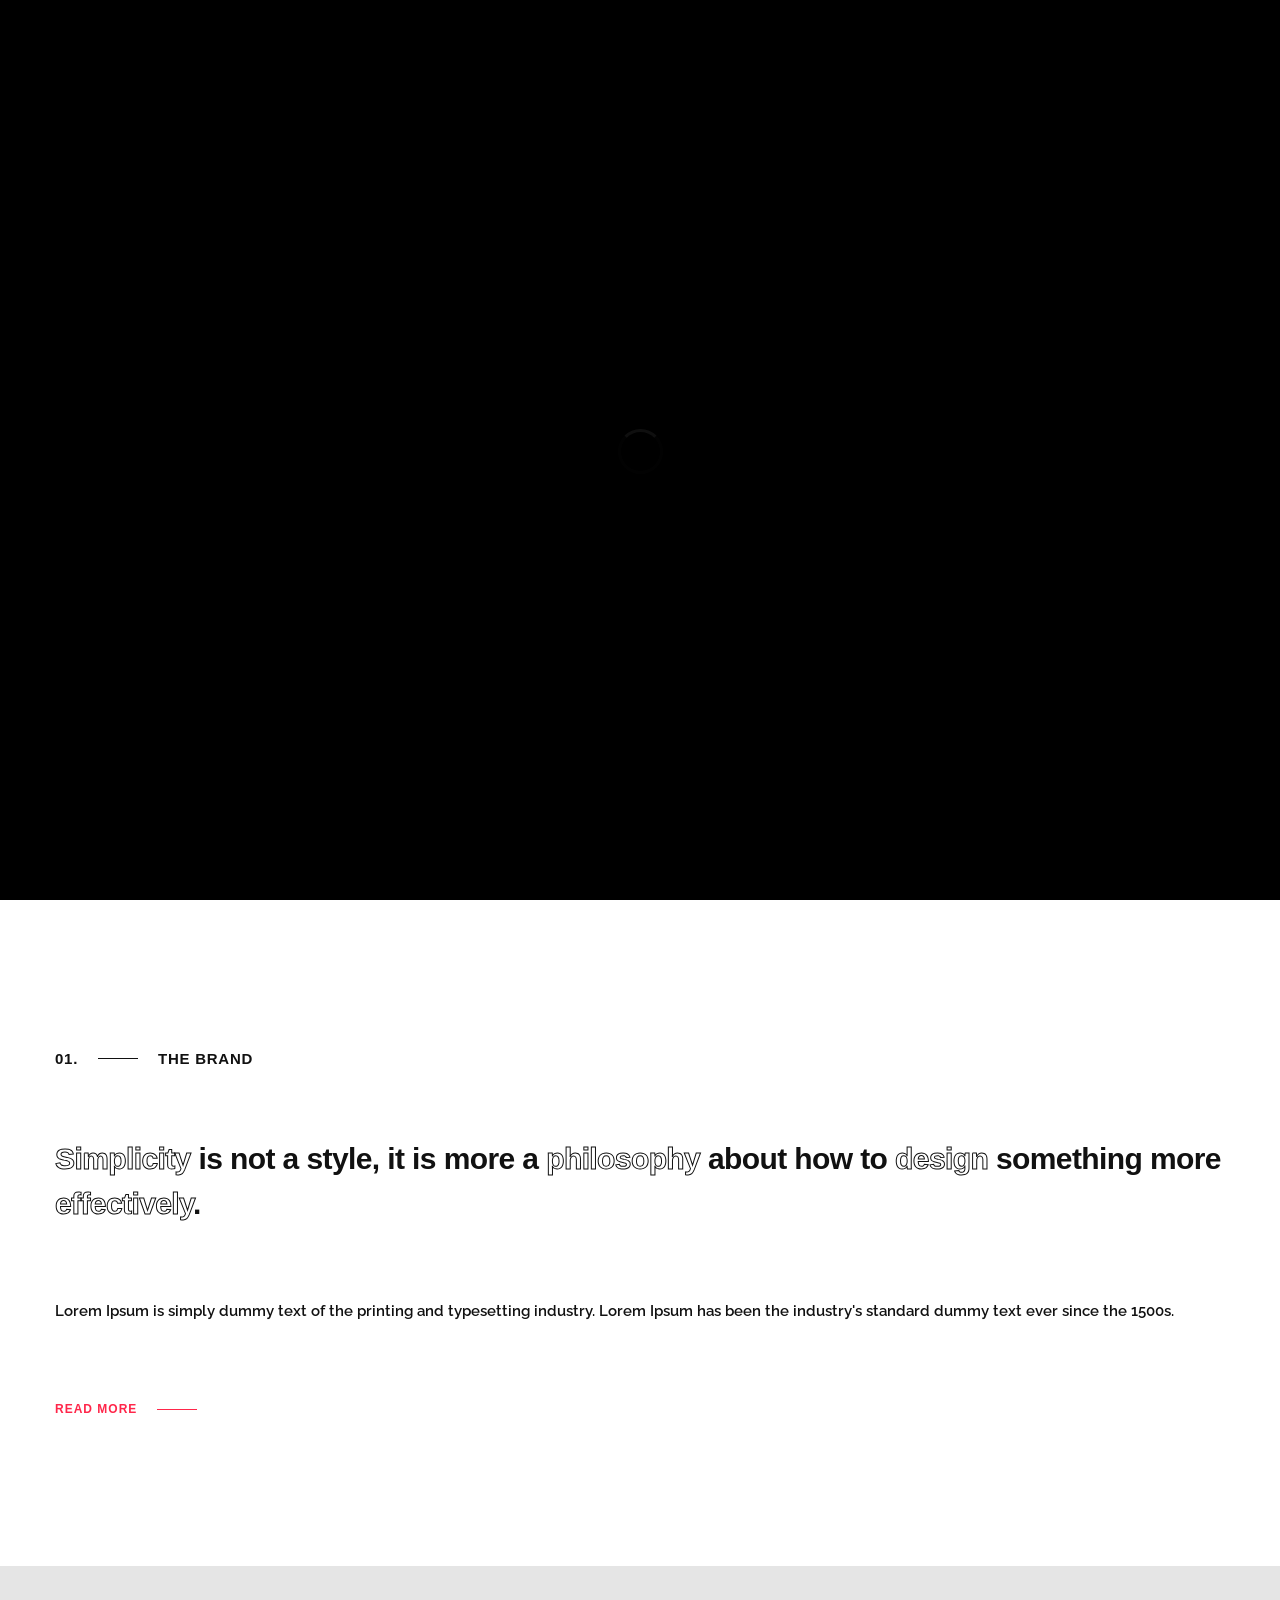
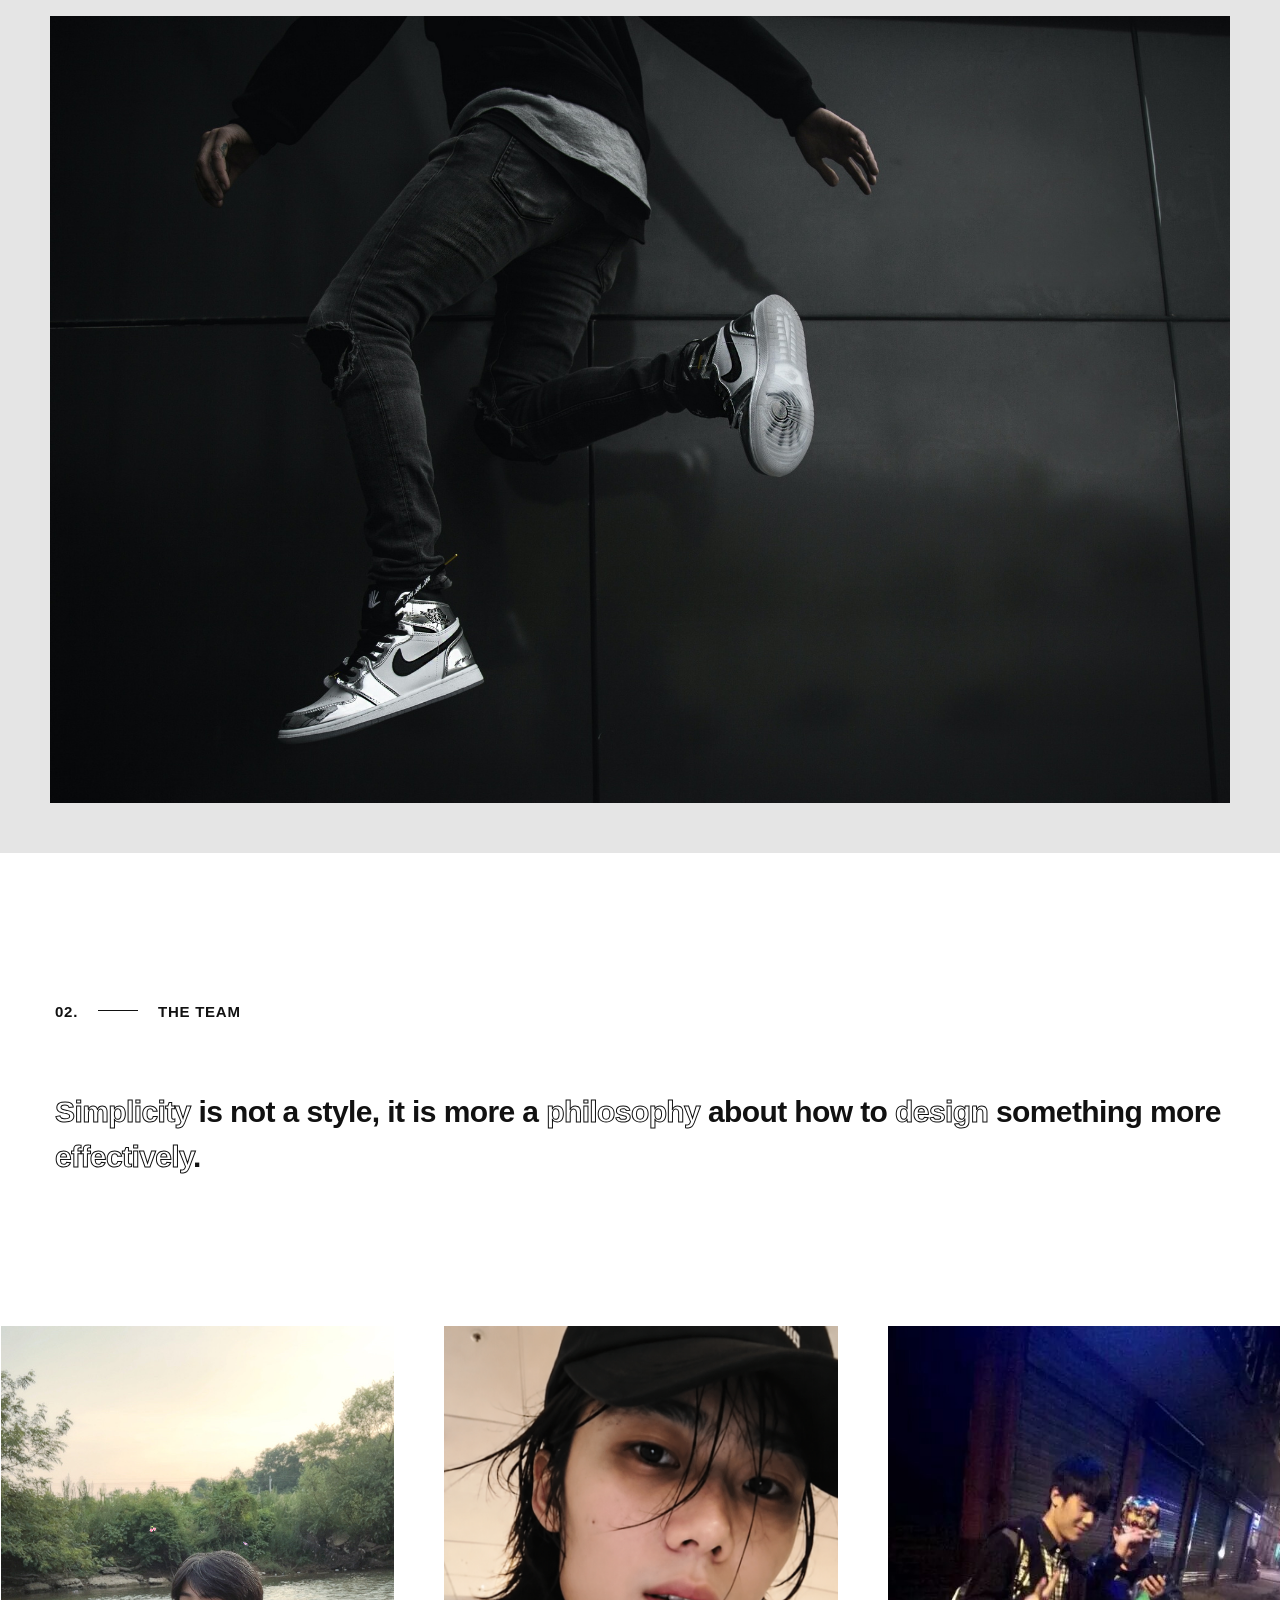
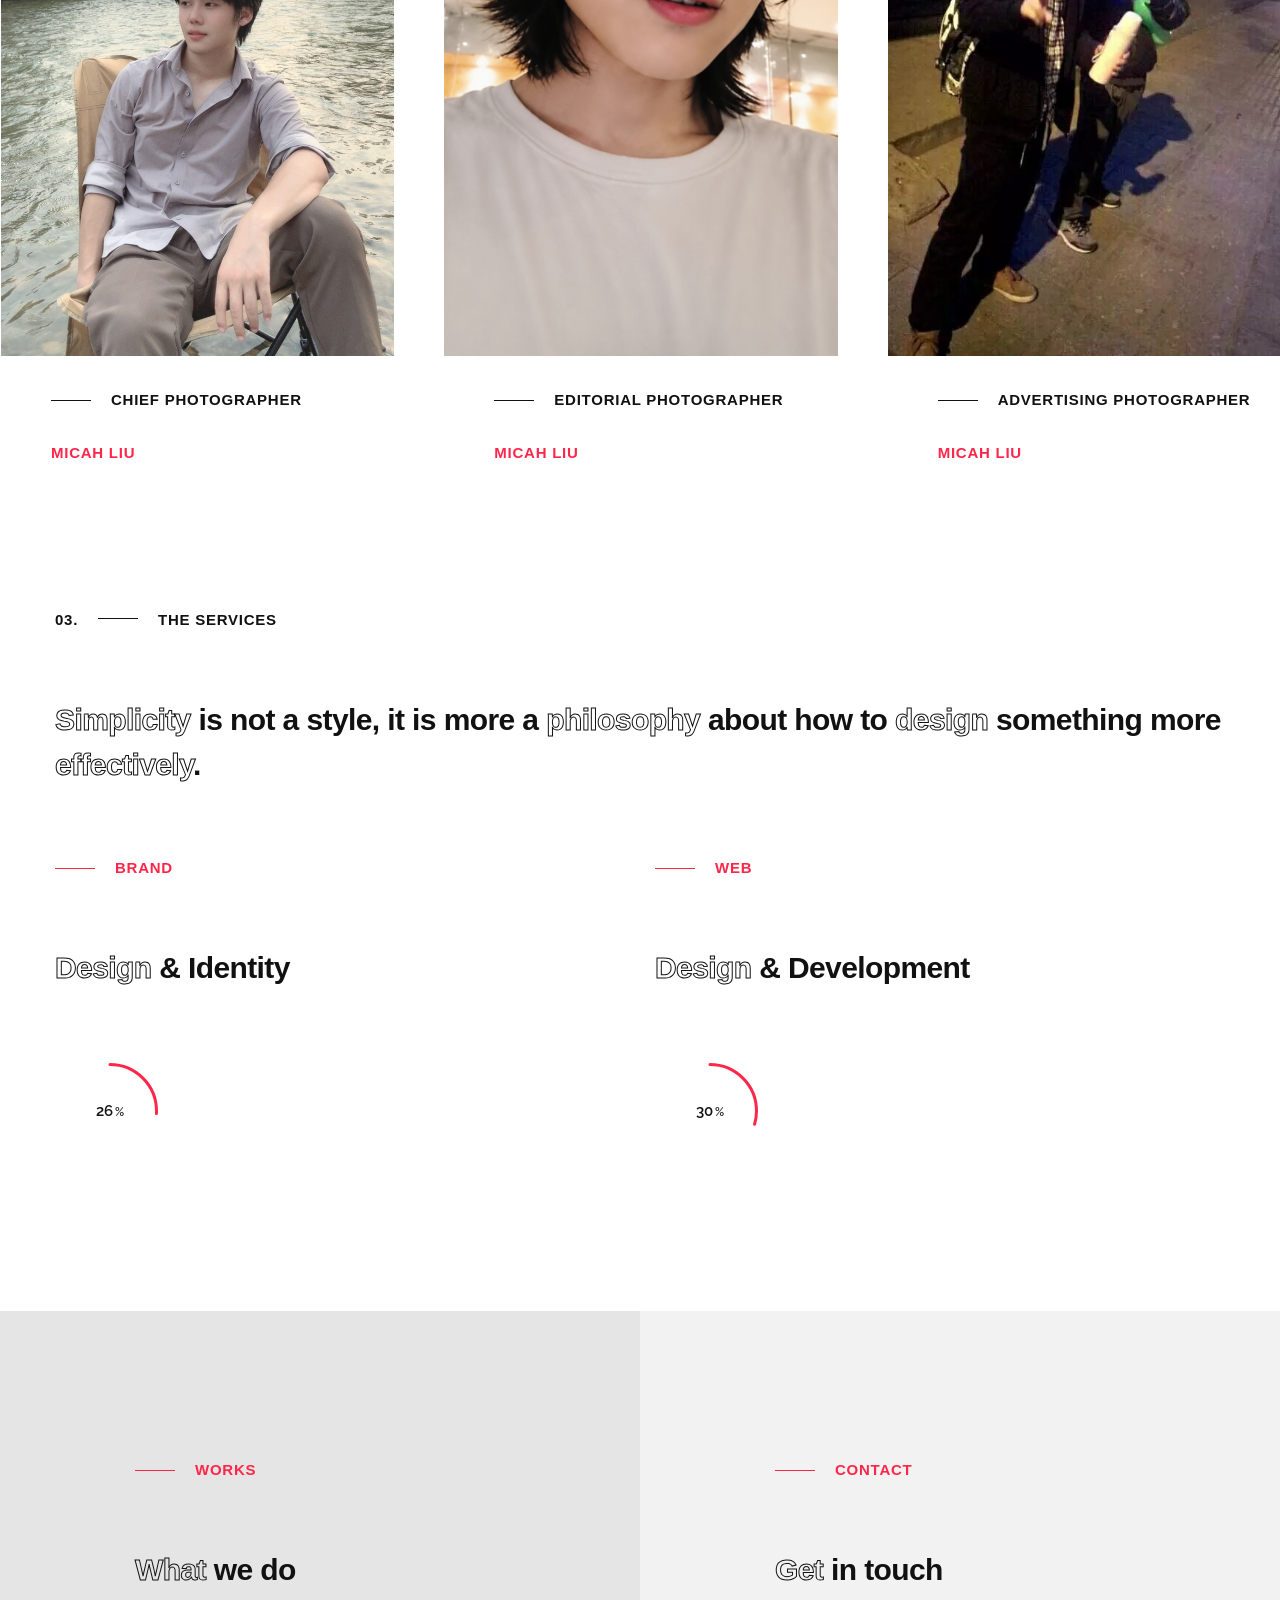
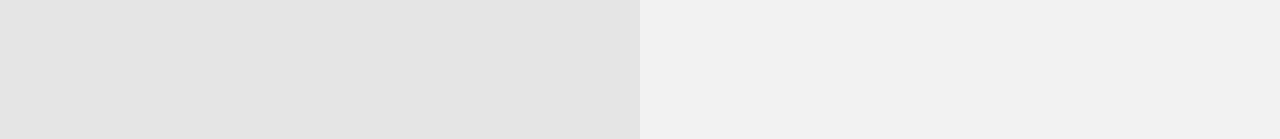
==== commit 2d1ae460: "Add files via upload" ====
--- a/about.html
+++ b/about.html
@@ -289,7 +289,7 @@
                                     <!-- divider end -->
                                     <!-- section title start -->
                                     <div class="post-box-title">
-                                        C. Eastwood
+                                        Micah Liu
                                     </div>
                                     <!-- section title end -->
                                 </div>
@@ -312,7 +312,7 @@
                                     <!-- divider end -->
                                     <!-- section title start -->
                                     <div class="post-box-title">
-                                        W. Kar-wai
+                                        Micah Liu
                                     </div>
                                     <!-- section title end -->
                                 </div>
@@ -335,7 +335,7 @@
                                     <!-- divider end -->
                                     <!-- section title start -->
                                     <div class="post-box-title">
-                                        R. Redford
+                                        Micah Liu
                                     </div>
                                     <!-- section title end -->
                                 </div>
@@ -358,7 +358,7 @@
                                     <!-- divider end -->
                                     <!-- section title start -->
                                     <div class="post-box-title">
-                                        T. Scott
+                                       Micah Liu
                                     </div>
                                     <!-- section title end -->
                                 </div>
